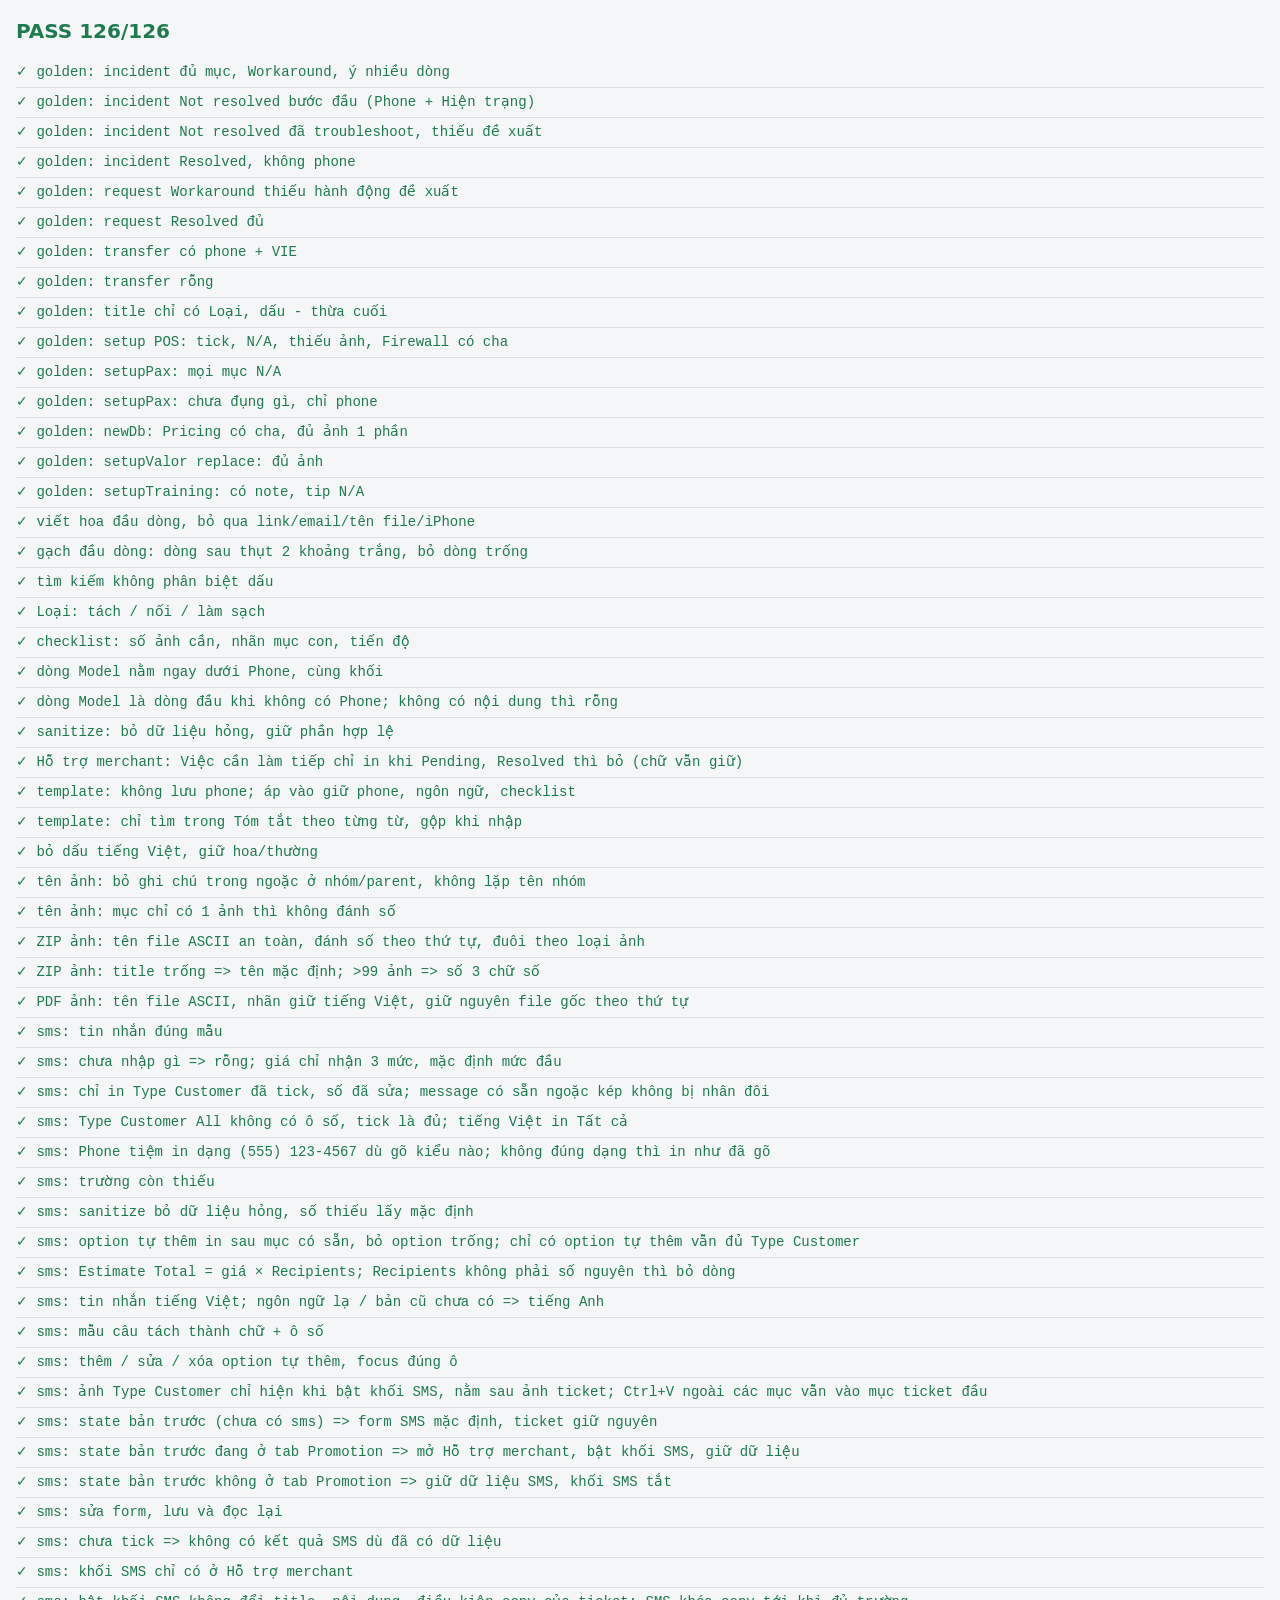
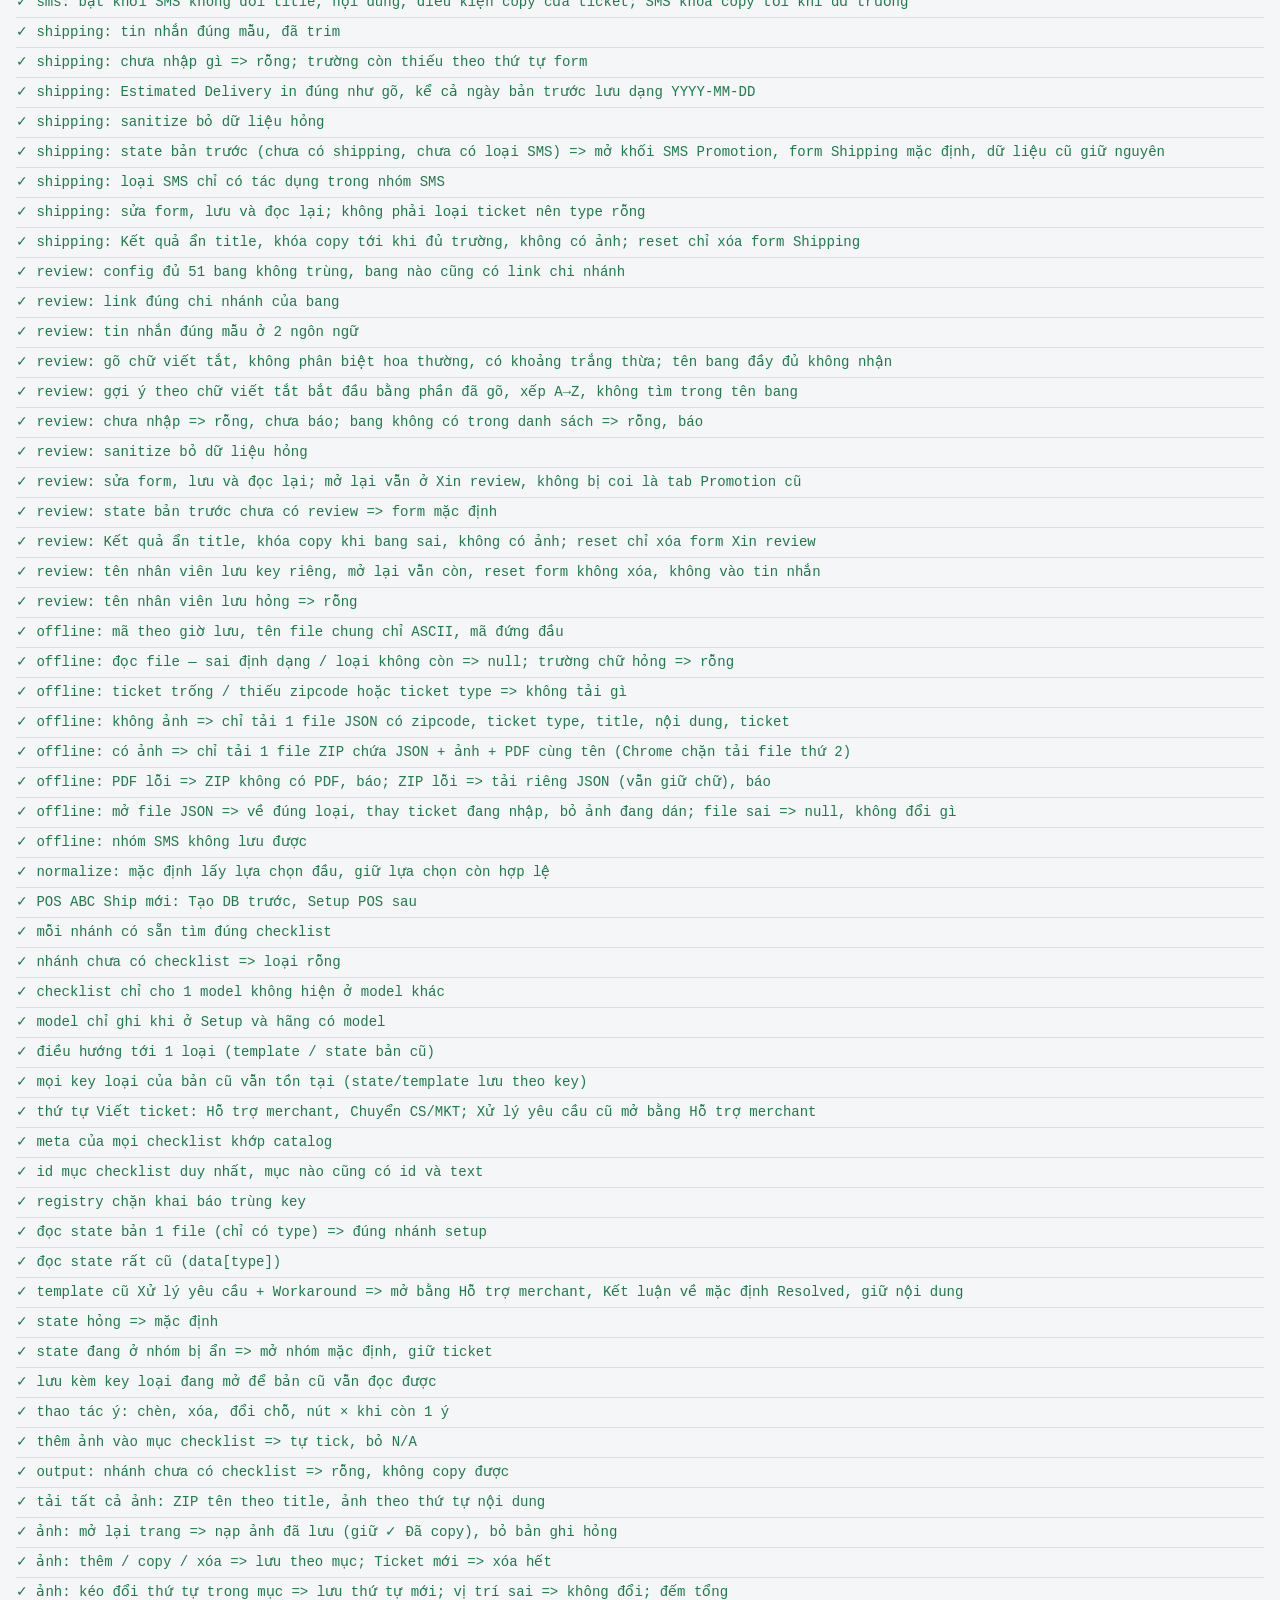
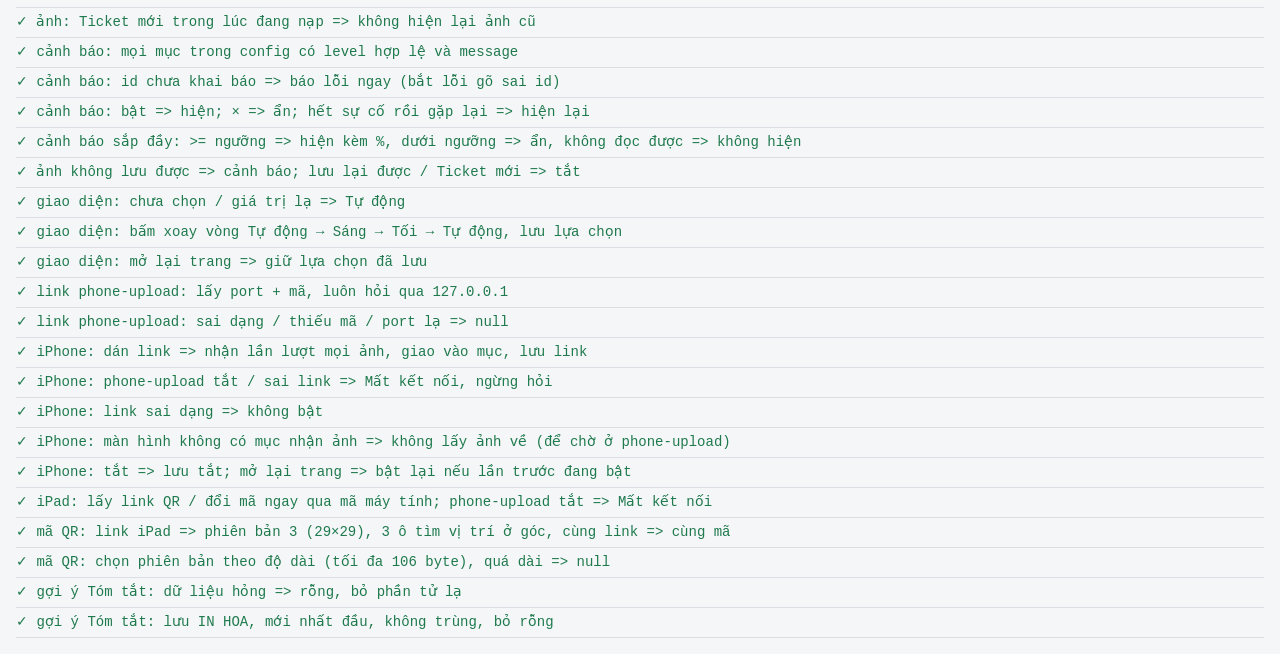
==== tests/index.html @ 1346c6bd "feat(cache): Updated cache for title, hide localsend function" ====
<!DOCTYPE html>
<html lang="vi">
<head>
<meta charset="utf-8">
<meta name="viewport" content="width=device-width, initial-scale=1">
<title>Ticket Writer — Test</title>
<style>
  body { margin: 0; padding: 16px; font: 14px/1.5 system-ui, "Segoe UI", sans-serif; background: #f4f6f8; color: #1b2430; }
  #summary { font-size: 20px; font-weight: 700; margin: 0 0 12px; }
  .pass { color: #1f7a4d; }
  .fail { color: #b3261e; }
  ul { list-style: none; padding: 0; margin: 0; }
  li { white-space: pre-wrap; padding: 4px 0; border-bottom: 1px solid #d9dee5; font-family: ui-monospace, Consolas, monospace; }
</style>
</head>
<body>
<h1 id="summary">Đang chạy…</h1>
<ul id="results"></ul>

<script src="catch-errors.js"></script>

<!-- Cùng thứ tự với ../index.html (bỏ infrastructure và ui) -->
<script src="../src/core/namespace.js"></script>
<script src="../src/core/registry.js"></script>

<script src="../config/app.js"></script>
<script src="../config/notifications.js"></script>
<script src="../config/tickets/incident.js"></script>
<script src="../config/tickets/transfer.js"></script>
<script src="../config/setup/catalog.js"></script>
<script src="../config/setup/pos/abc/new/create-db.js"></script>
<script src="../config/setup/pos/abc/new/setup.js"></script>
<script src="../config/setup/terminal/pax/new/setup.js"></script>
<script src="../config/setup/terminal/valor/new/training.js"></script>
<script src="../config/setup/terminal/valor/replace/setup.js"></script>
<script src="../config/sms/promotion.js"></script>
<script src="../config/sms/shipping.js"></script>
<script src="../config/sms/review.js"></script>

<script src="../src/domain/text.js"></script>
<script src="../src/domain/title.js"></script>
<script src="../src/domain/ticket.js"></script>
<script src="../src/domain/checklist.js"></script>
<script src="../src/domain/body.js"></script>
<script src="../src/domain/validation.js"></script>
<script src="../src/domain/navigation.js"></script>
<script src="../src/domain/image-slots.js"></script>
<script src="../src/domain/image-archive.js"></script>
<script src="../src/domain/template.js"></script>
<script src="../src/domain/offline-ticket.js"></script>
<script src="../src/domain/sms.js"></script>
<script src="../src/domain/sms-message.js"></script>
<script src="../src/domain/shipping.js"></script>
<script src="../src/domain/shipping-message.js"></script>
<script src="../src/domain/review.js"></script>
<script src="../src/domain/review-message.js"></script>
<script src="../src/domain/phone-link.js"></script>
<script src="../src/domain/qr-code.js"></script>

<script src="../src/application/context.js"></script>
<script src="../src/application/store.js"></script>
<script src="../src/application/session-repository.js"></script>
<script src="../src/application/session.js"></script>
<script src="../src/application/ticket-service.js"></script>
<script src="../src/application/navigation-service.js"></script>
<script src="../src/application/view-service.js"></script>
<script src="../src/application/image-service.js"></script>
<script src="../src/application/output-service.js"></script>
<script src="../src/application/category-service.js"></script>
<script src="../src/application/template-service.js"></script>
<script src="../src/application/sms-service.js"></script>
<script src="../src/application/shipping-service.js"></script>
<script src="../src/application/review-service.js"></script>
<script src="../src/application/staff-service.js"></script>
<script src="../src/application/offline-service.js"></script>
<script src="../src/application/notice-service.js"></script>
<script src="../src/application/theme-service.js"></script>
<script src="../src/application/phone-service.js"></script>
<script src="../src/application/summary-history-service.js"></script>

<script src="runner.js"></script>
<script src="golden-cases.js"></script>
<script src="golden-expected.js"></script>
<script src="golden.test.js"></script>
<script src="domain.test.js"></script>
<script src="sms.test.js"></script>
<script src="shipping.test.js"></script>
<script src="review.test.js"></script>
<script src="offline.test.js"></script>
<script src="navigation.test.js"></script>
<script src="config.test.js"></script>
<script src="application.test.js"></script>
<script src="notice.test.js"></script>
<script src="theme.test.js"></script>
<script src="phone.test.js"></script>
<script src="summary-history.test.js"></script>
<script src="run.js"></script>
</body>
</html>
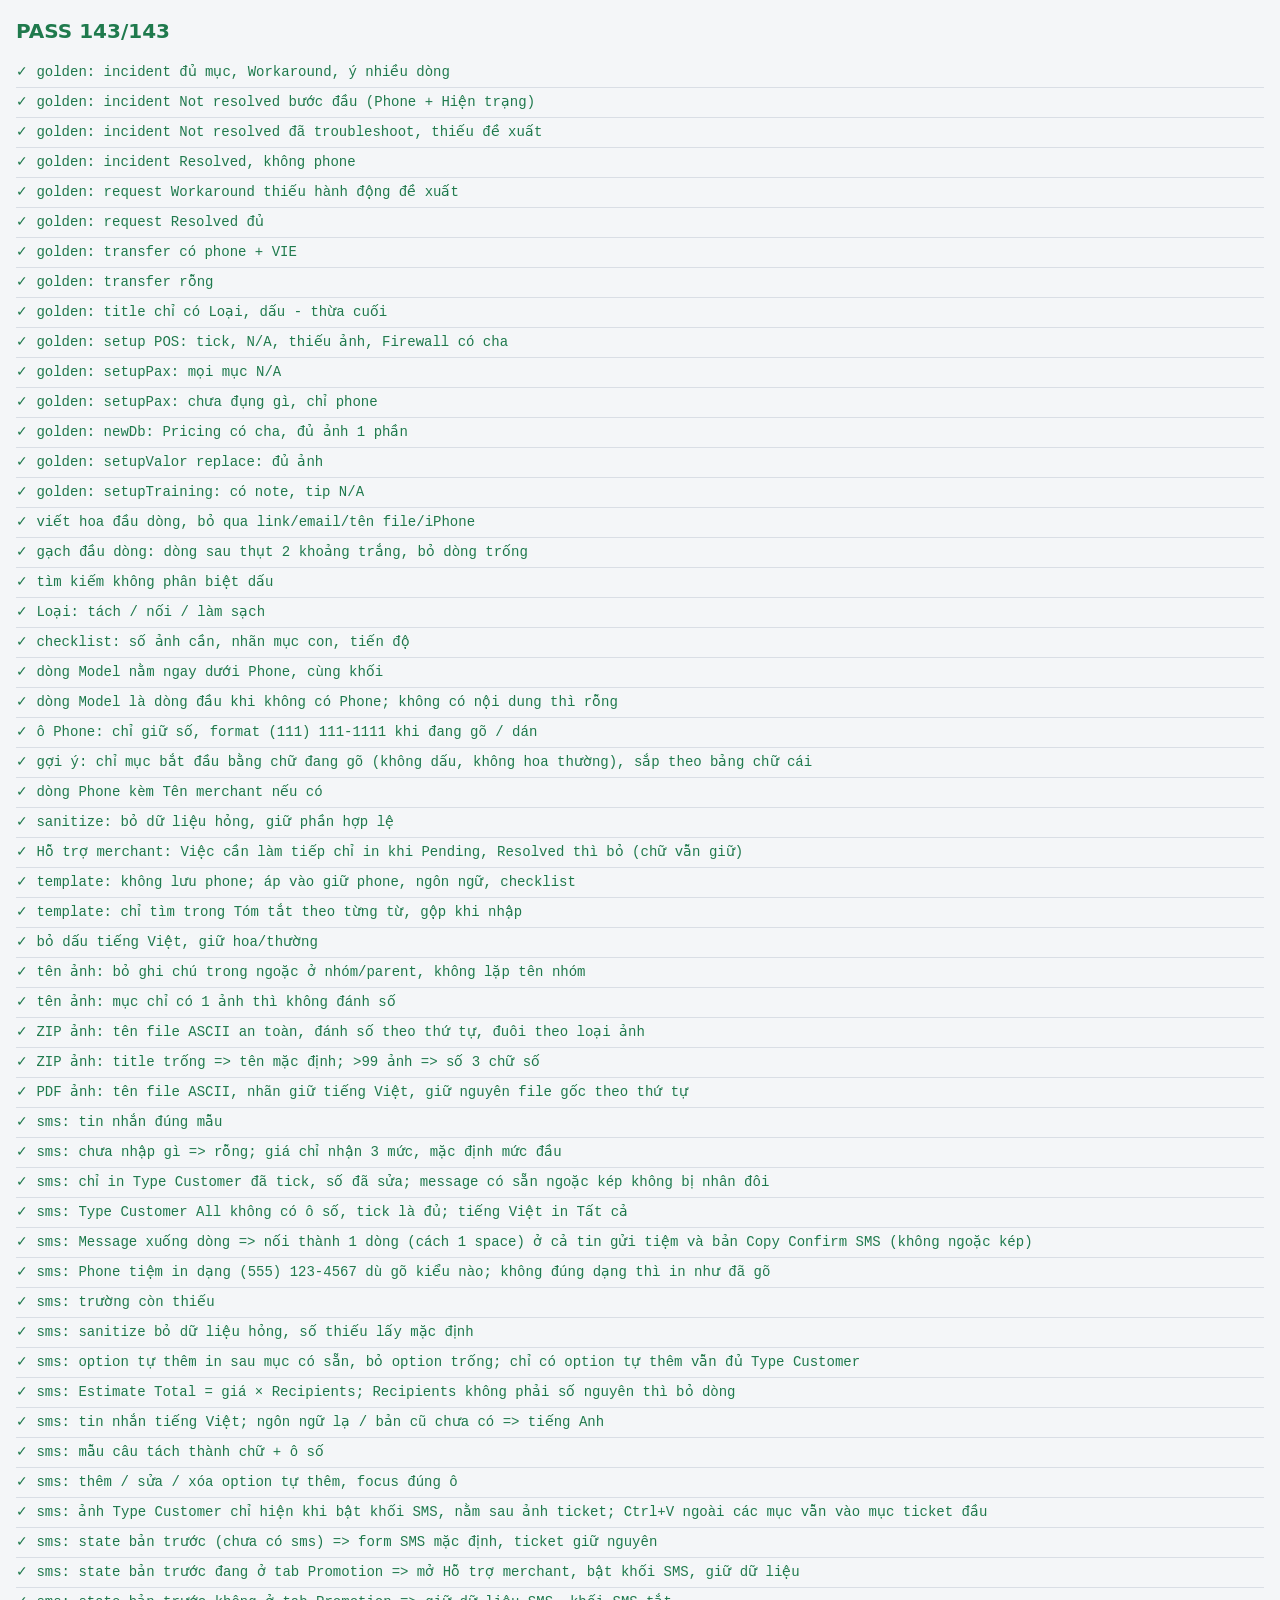
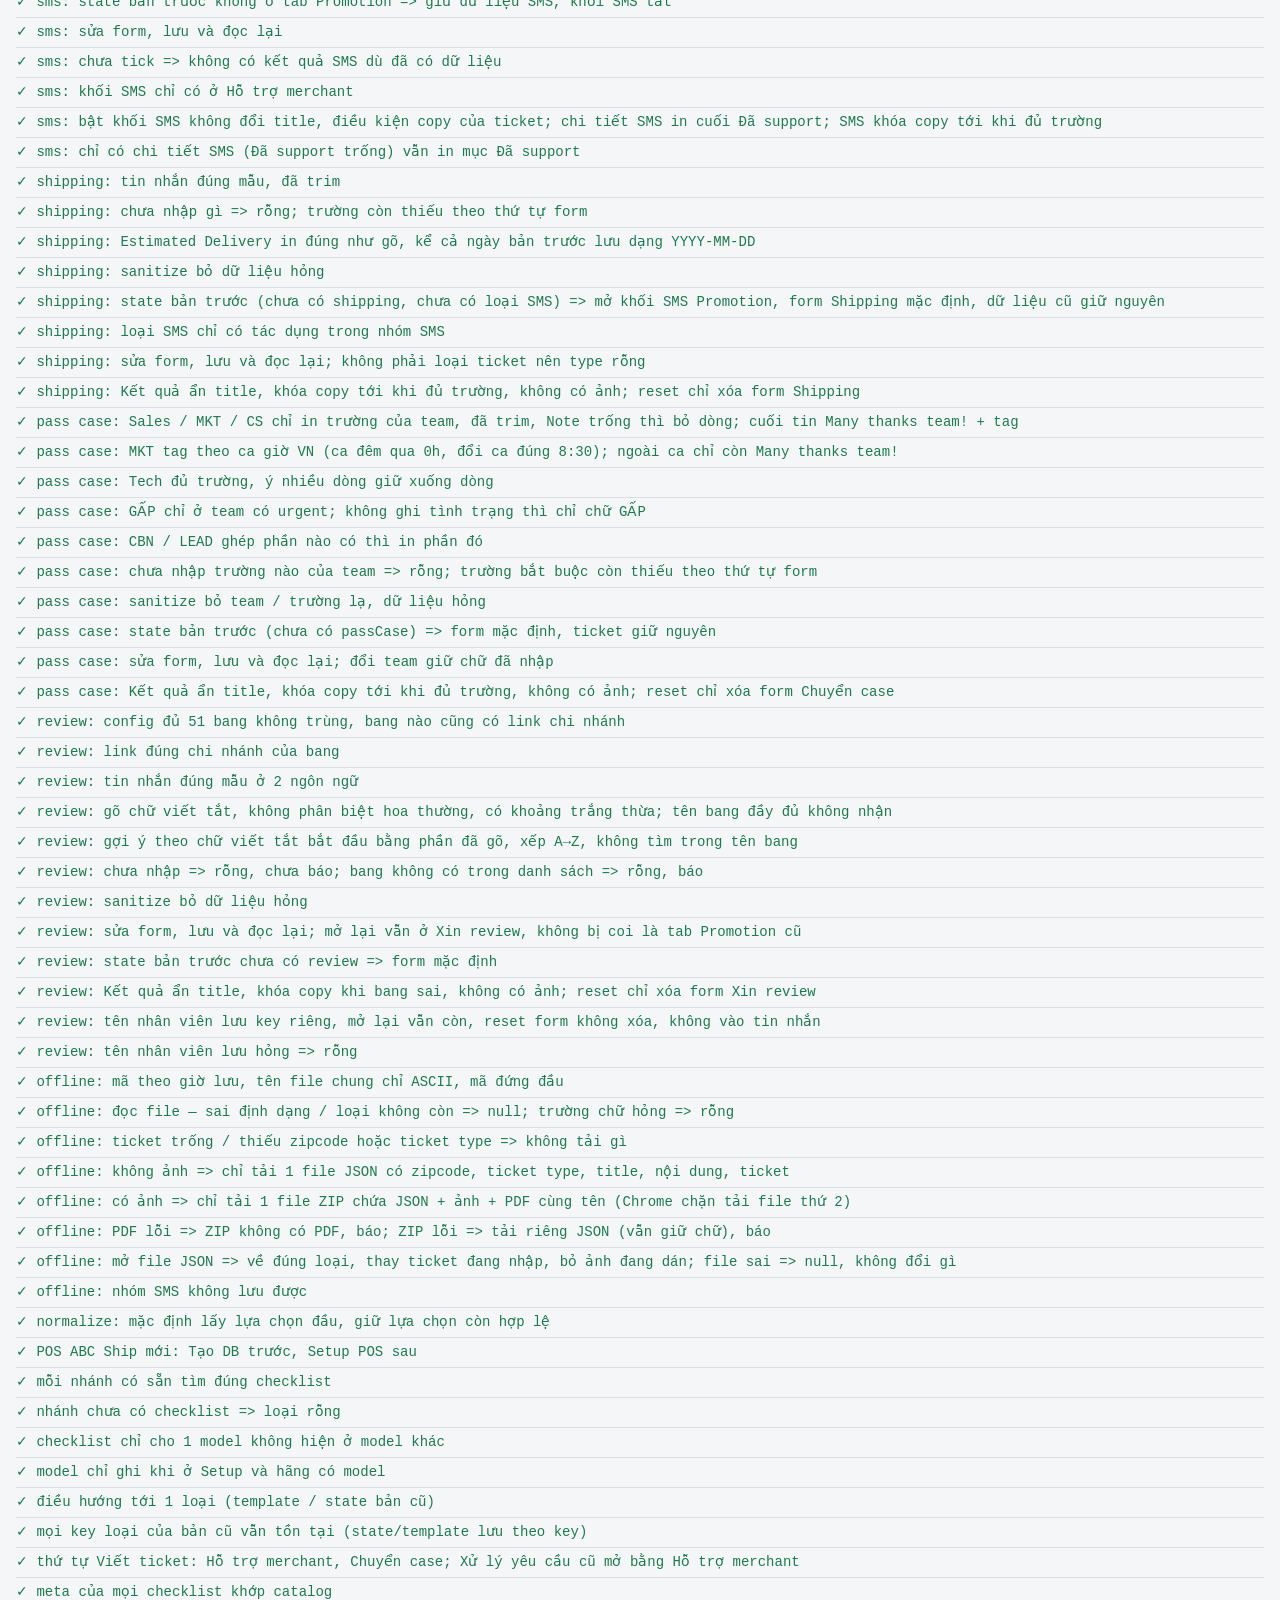
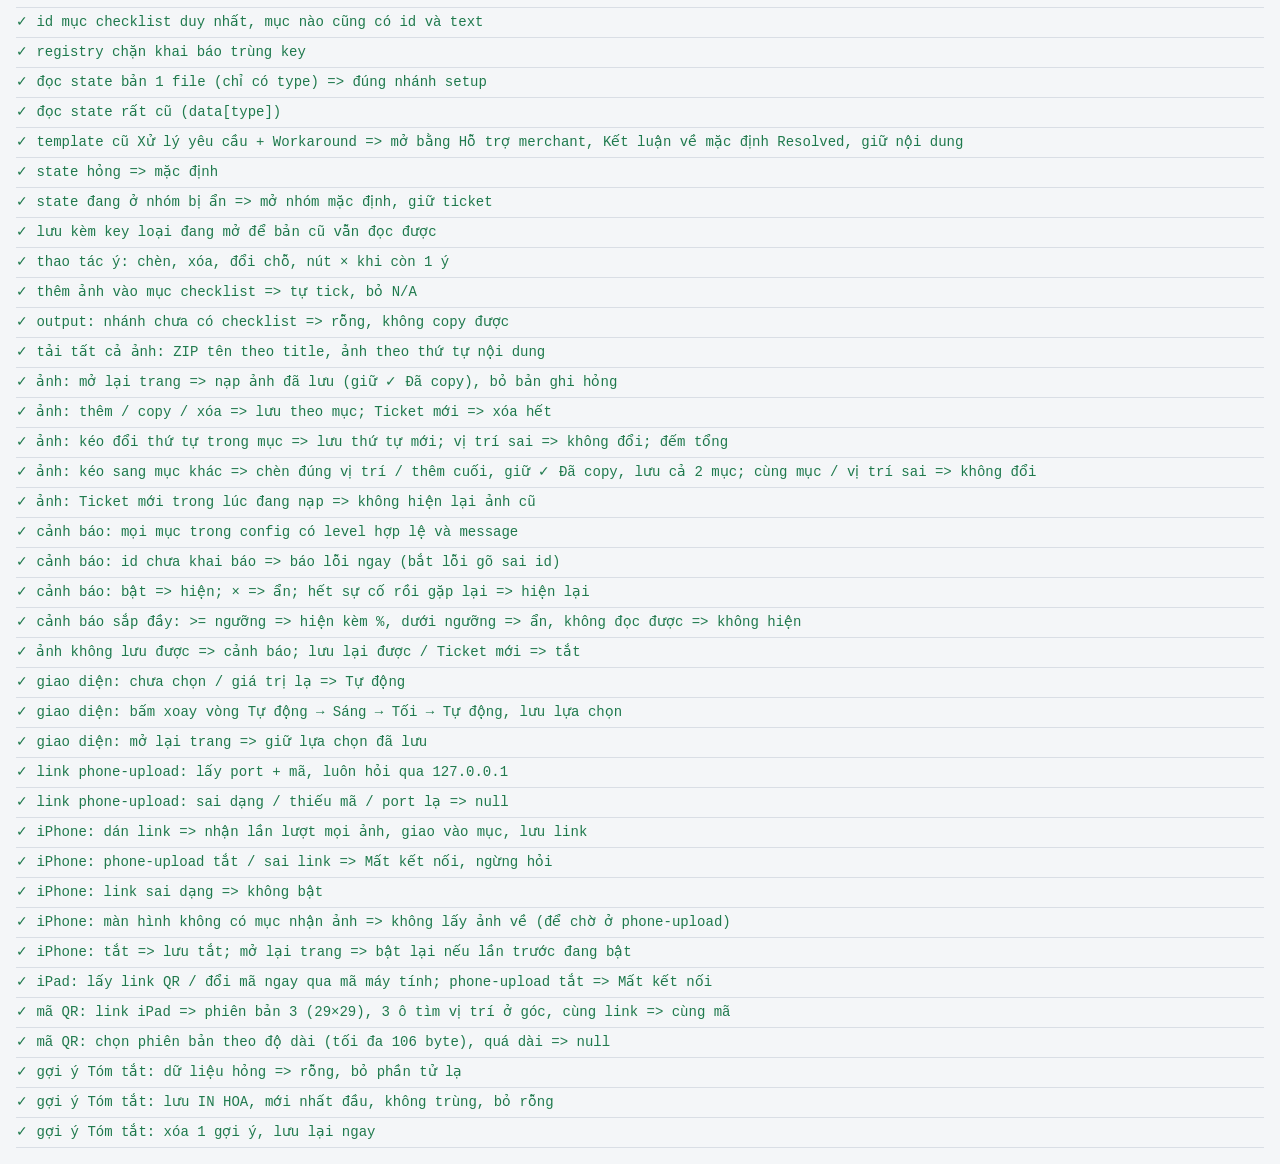
==== commit 11e94499: "feat(passcase): Added FRT" ====
--- a/tests/index.html
+++ b/tests/index.html
@@ -27,6 +27,7 @@
 <script src="../config/notifications.js"></script>
 <script src="../config/tickets/incident.js"></script>
 <script src="../config/tickets/transfer.js"></script>
+<script src="../config/tickets/pass-case.js"></script>
 <script src="../config/setup/catalog.js"></script>
 <script src="../config/setup/pos/abc/new/create-db.js"></script>
 <script src="../config/setup/pos/abc/new/setup.js"></script>
@@ -52,6 +53,8 @@
 <script src="../src/domain/sms-message.js"></script>
 <script src="../src/domain/shipping.js"></script>
 <script src="../src/domain/shipping-message.js"></script>
+<script src="../src/domain/pass-case.js"></script>
+<script src="../src/domain/pass-case-message.js"></script>
 <script src="../src/domain/review.js"></script>
 <script src="../src/domain/review-message.js"></script>
 <script src="../src/domain/phone-link.js"></script>
@@ -70,6 +73,7 @@
 <script src="../src/application/template-service.js"></script>
 <script src="../src/application/sms-service.js"></script>
 <script src="../src/application/shipping-service.js"></script>
+<script src="../src/application/pass-case-service.js"></script>
 <script src="../src/application/review-service.js"></script>
 <script src="../src/application/staff-service.js"></script>
 <script src="../src/application/offline-service.js"></script>
@@ -85,6 +89,7 @@
 <script src="domain.test.js"></script>
 <script src="sms.test.js"></script>
 <script src="shipping.test.js"></script>
+<script src="pass-case.test.js"></script>
 <script src="review.test.js"></script>
 <script src="offline.test.js"></script>
 <script src="navigation.test.js"></script>
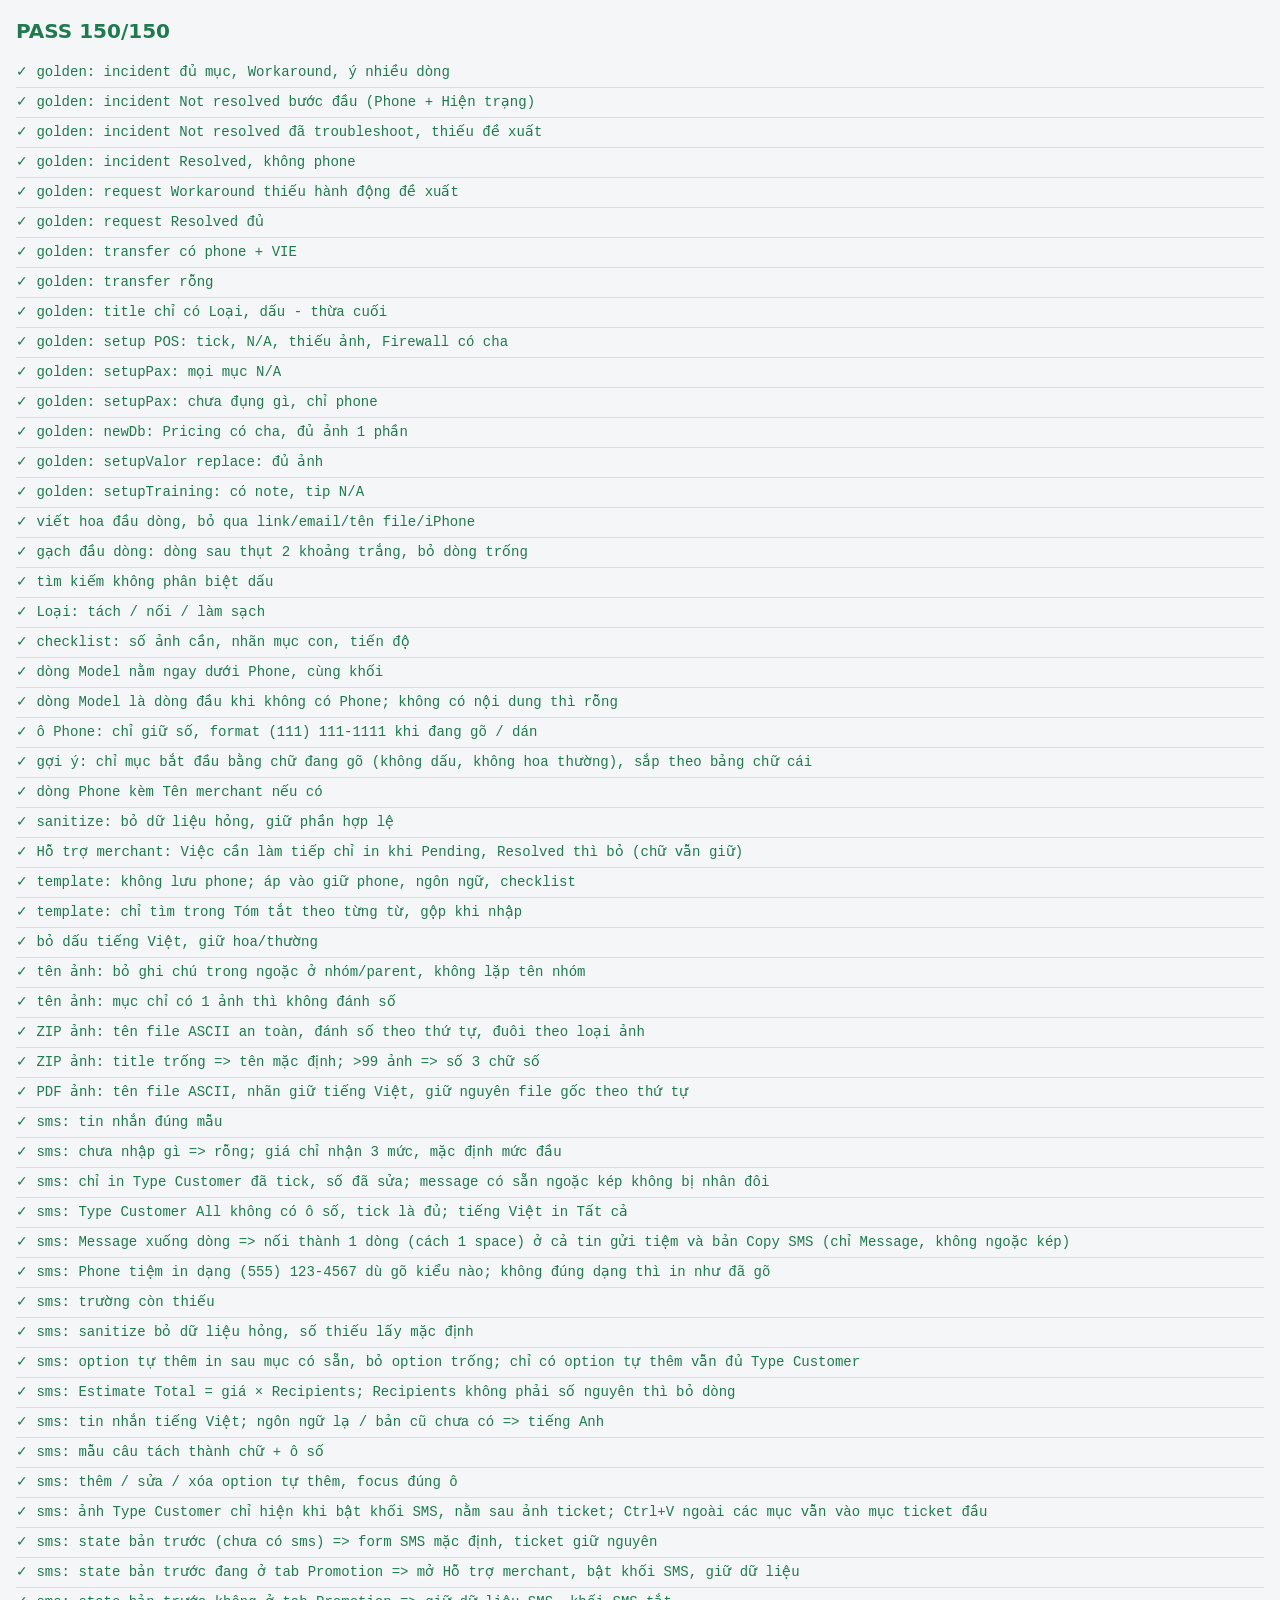
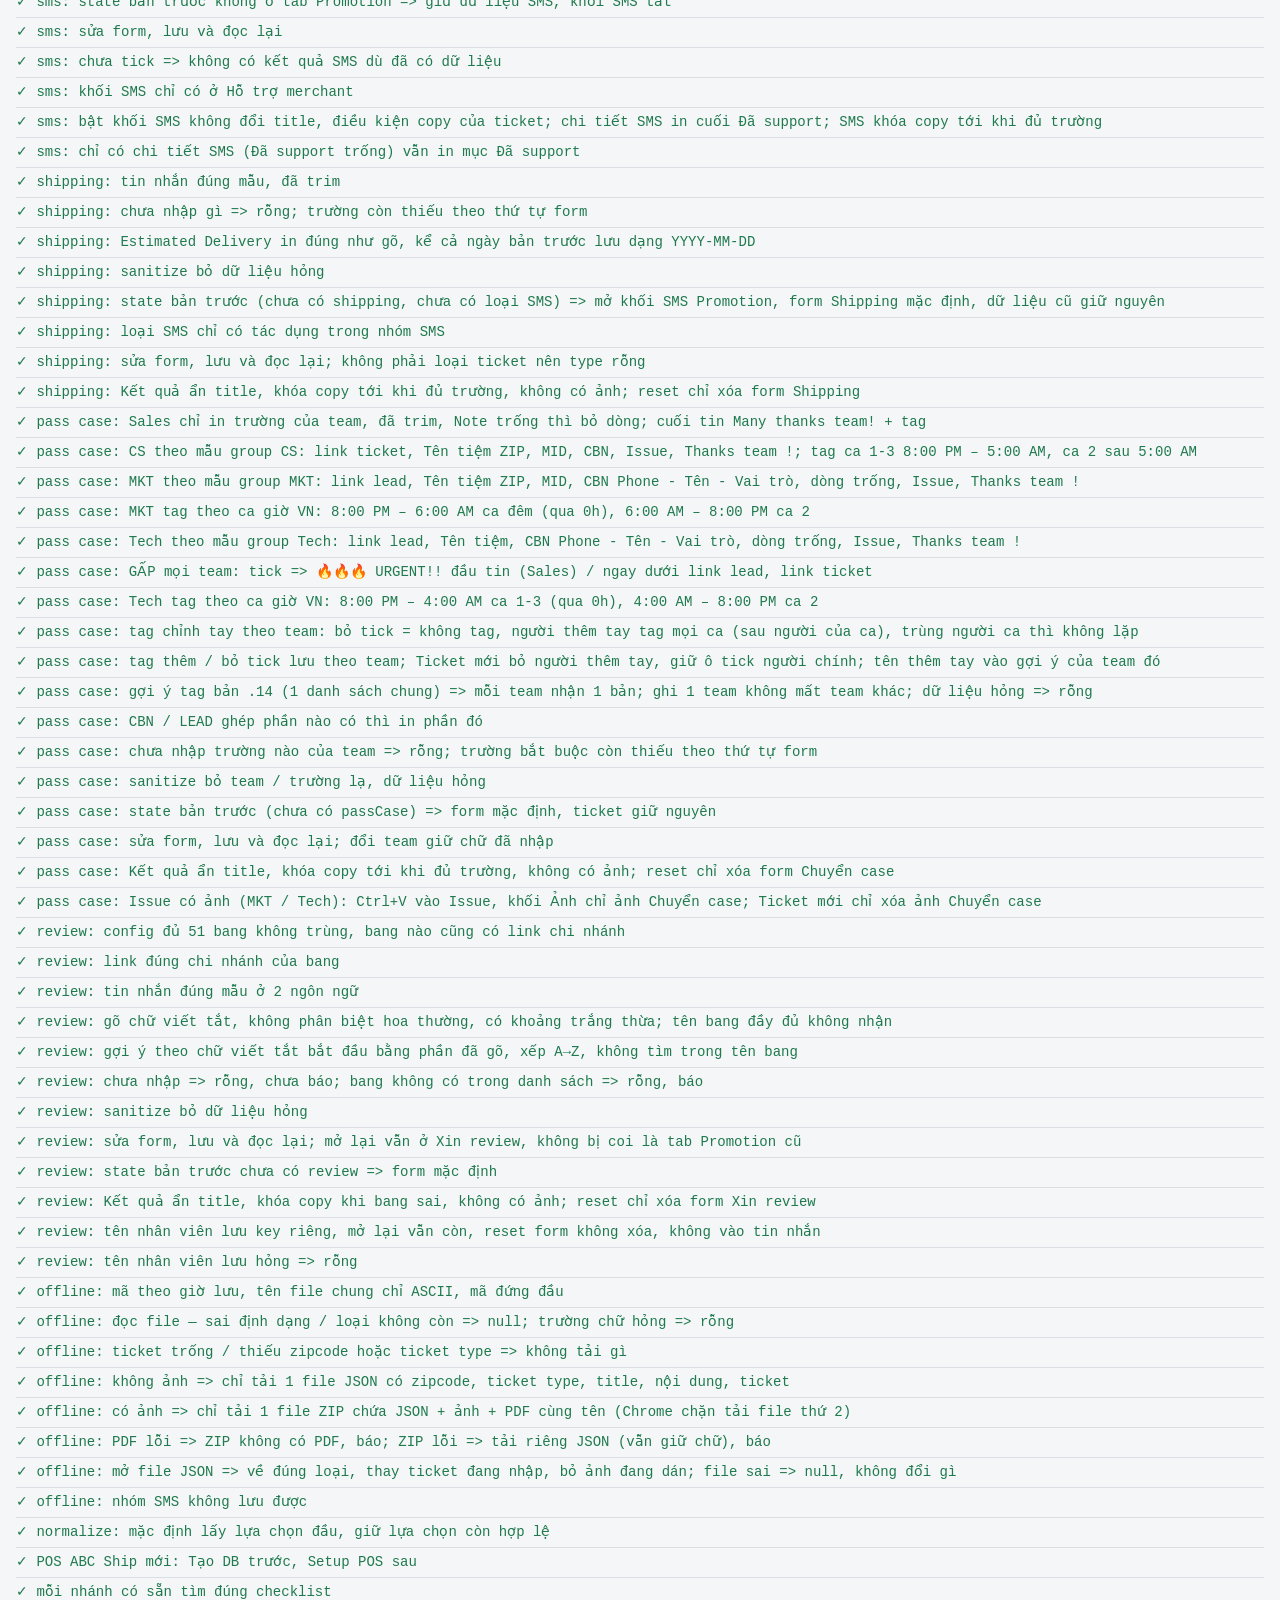
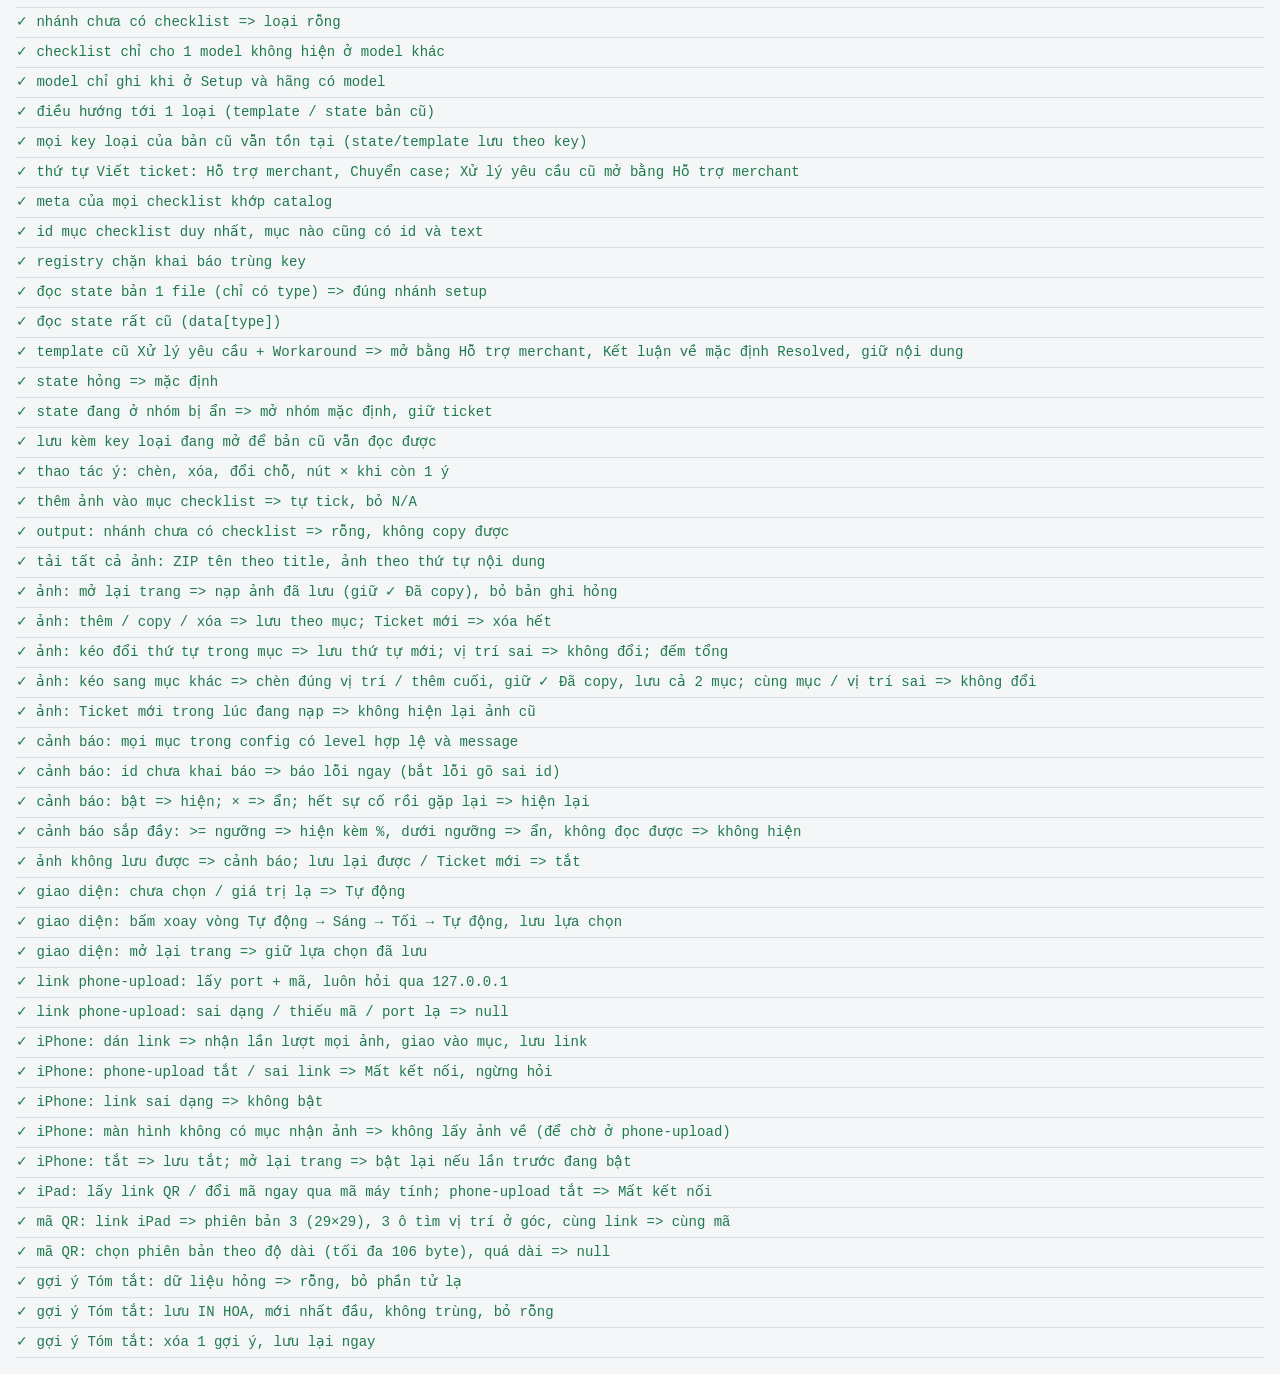
==== commit 899742c5: "feat(passcase): Saved tag name suggestions separately per team" ====
--- a/tests/index.html
+++ b/tests/index.html
@@ -81,6 +81,7 @@
 <script src="../src/application/theme-service.js"></script>
 <script src="../src/application/phone-service.js"></script>
 <script src="../src/application/summary-history-service.js"></script>
+<script src="../src/application/tag-history-service.js"></script>
 
 <script src="runner.js"></script>
 <script src="golden-cases.js"></script>
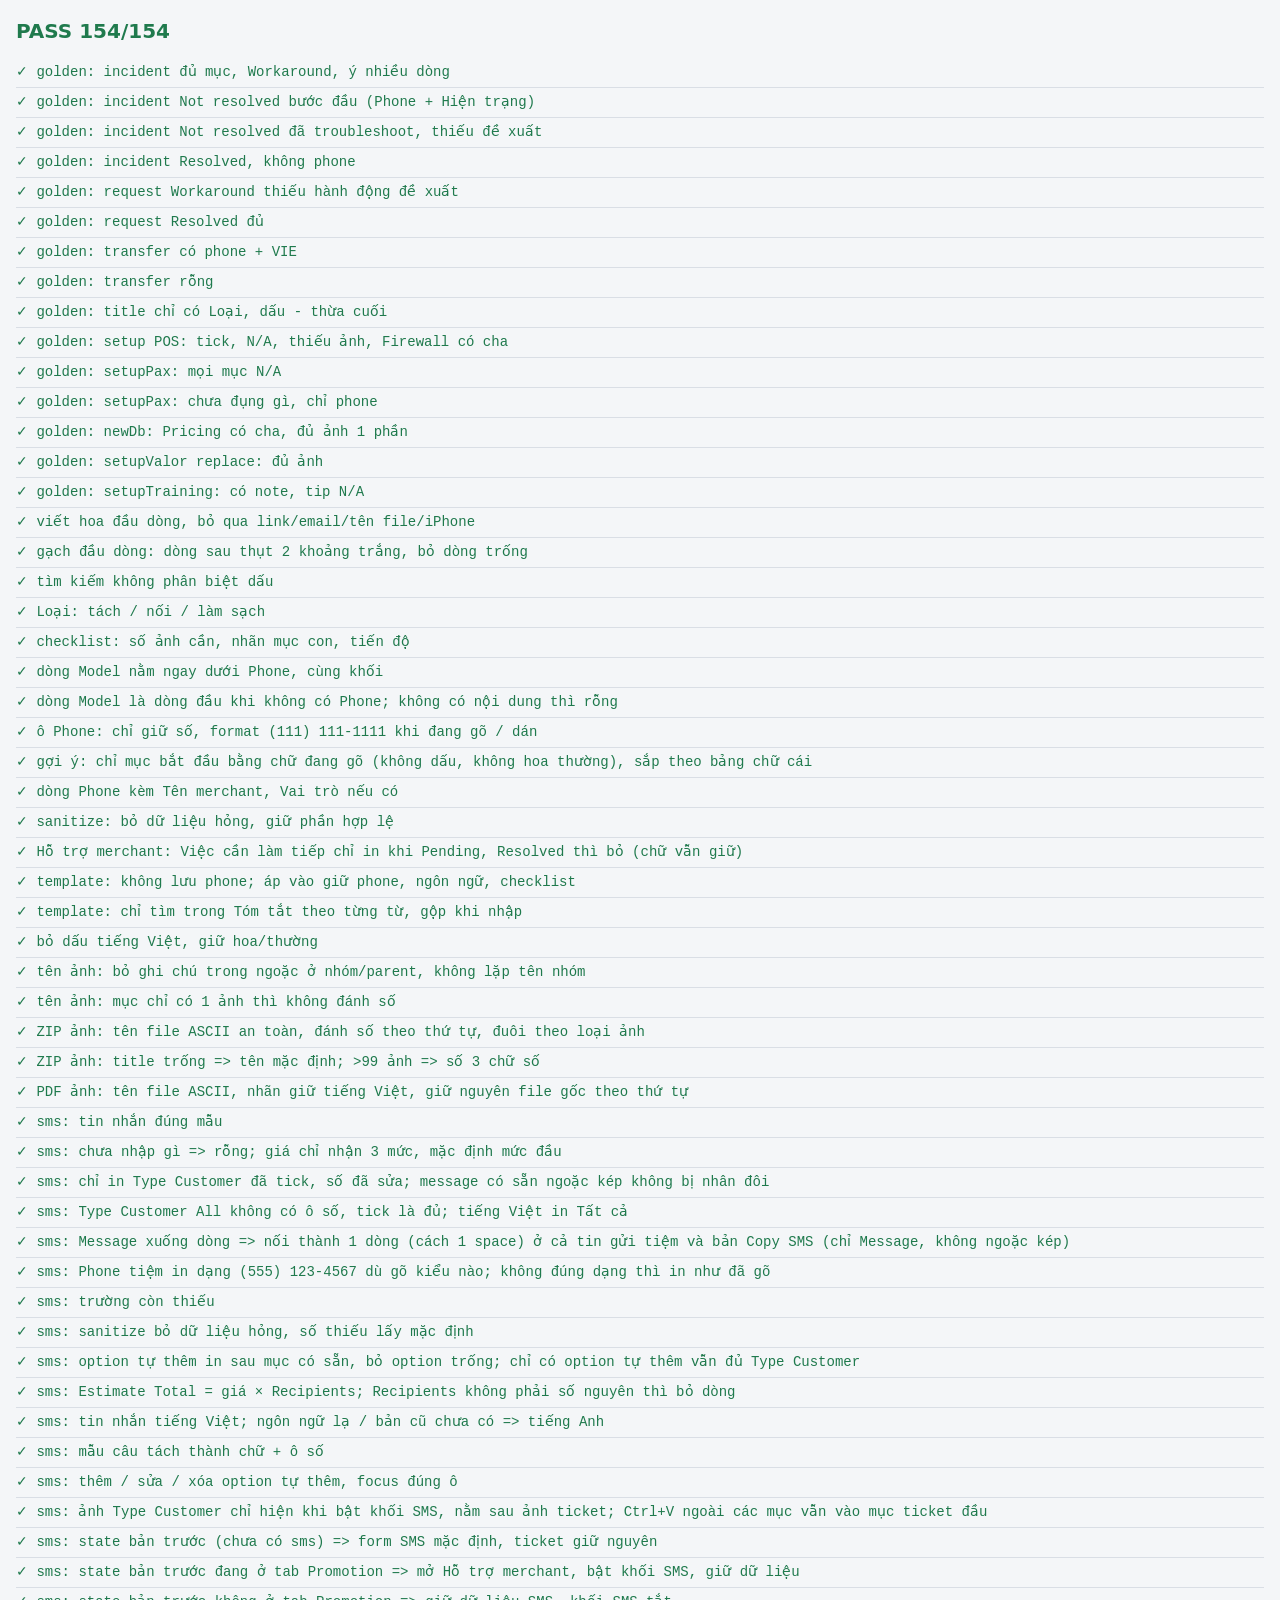
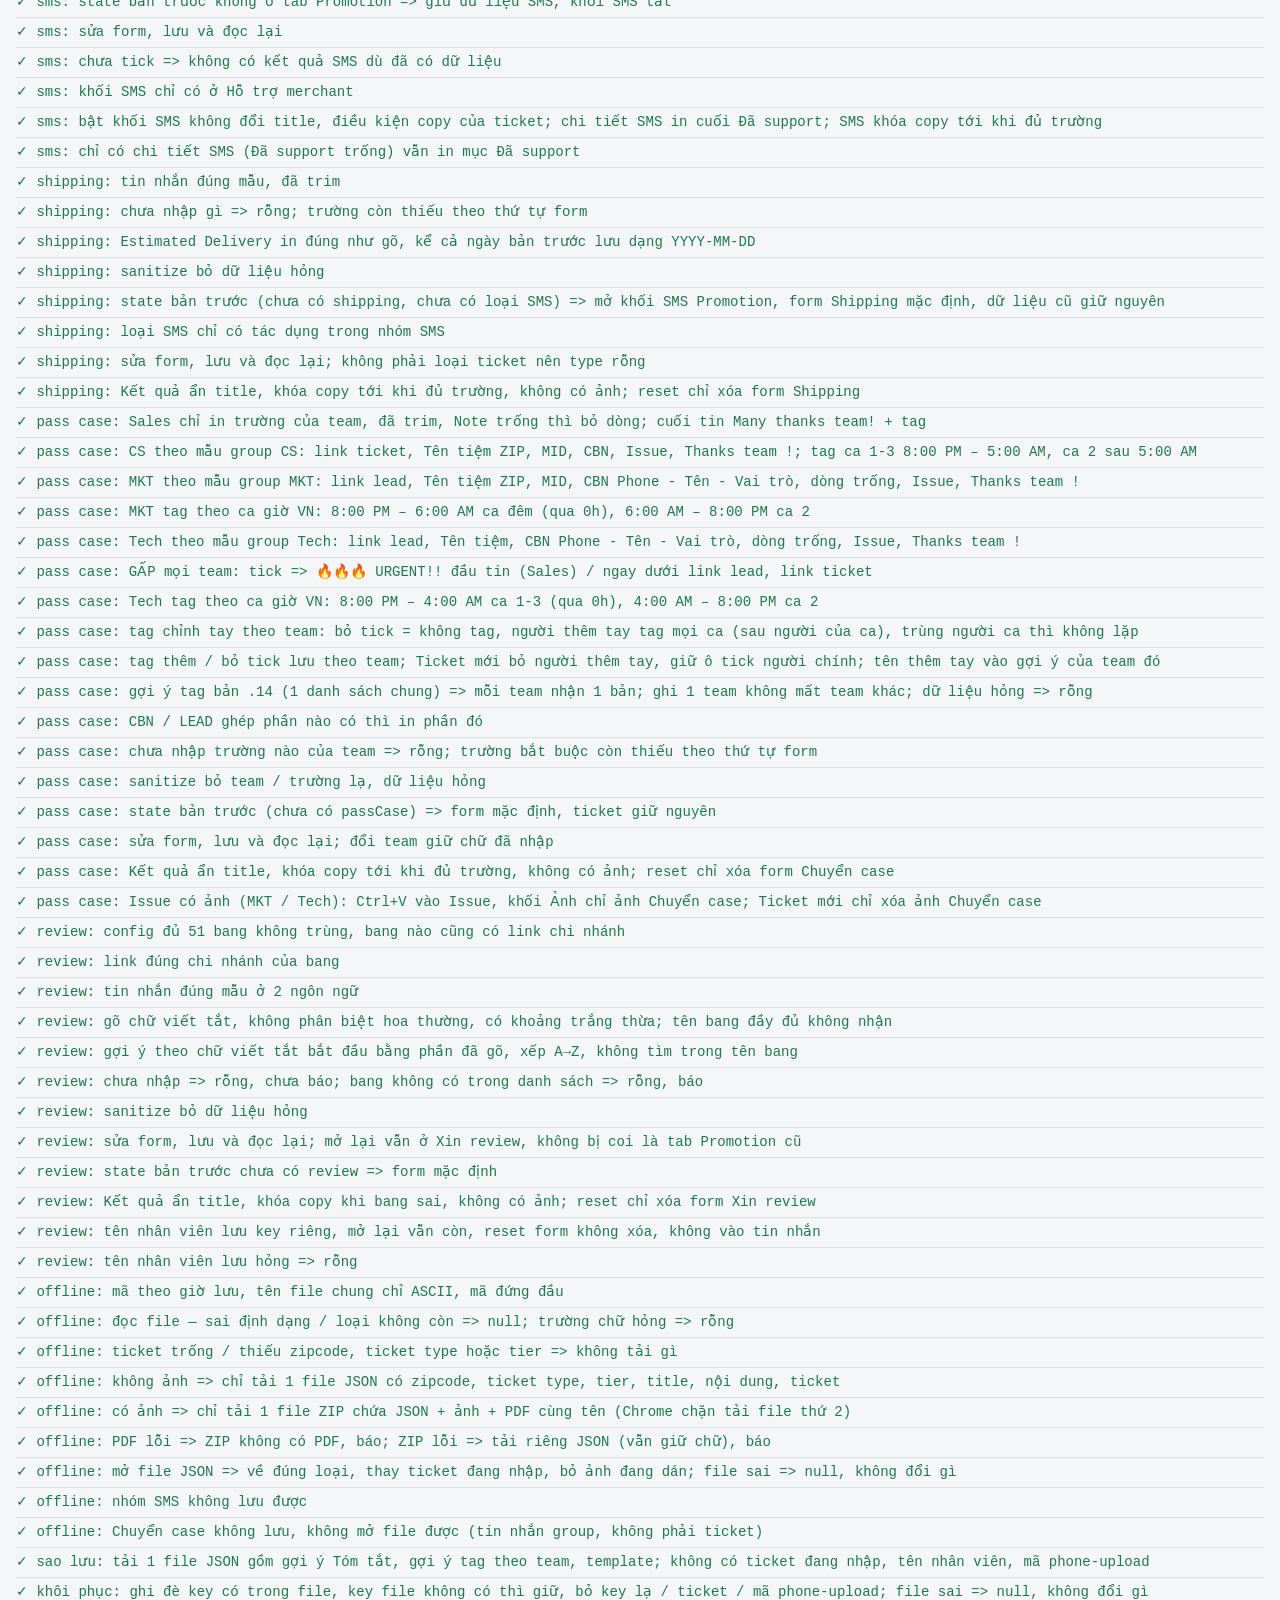
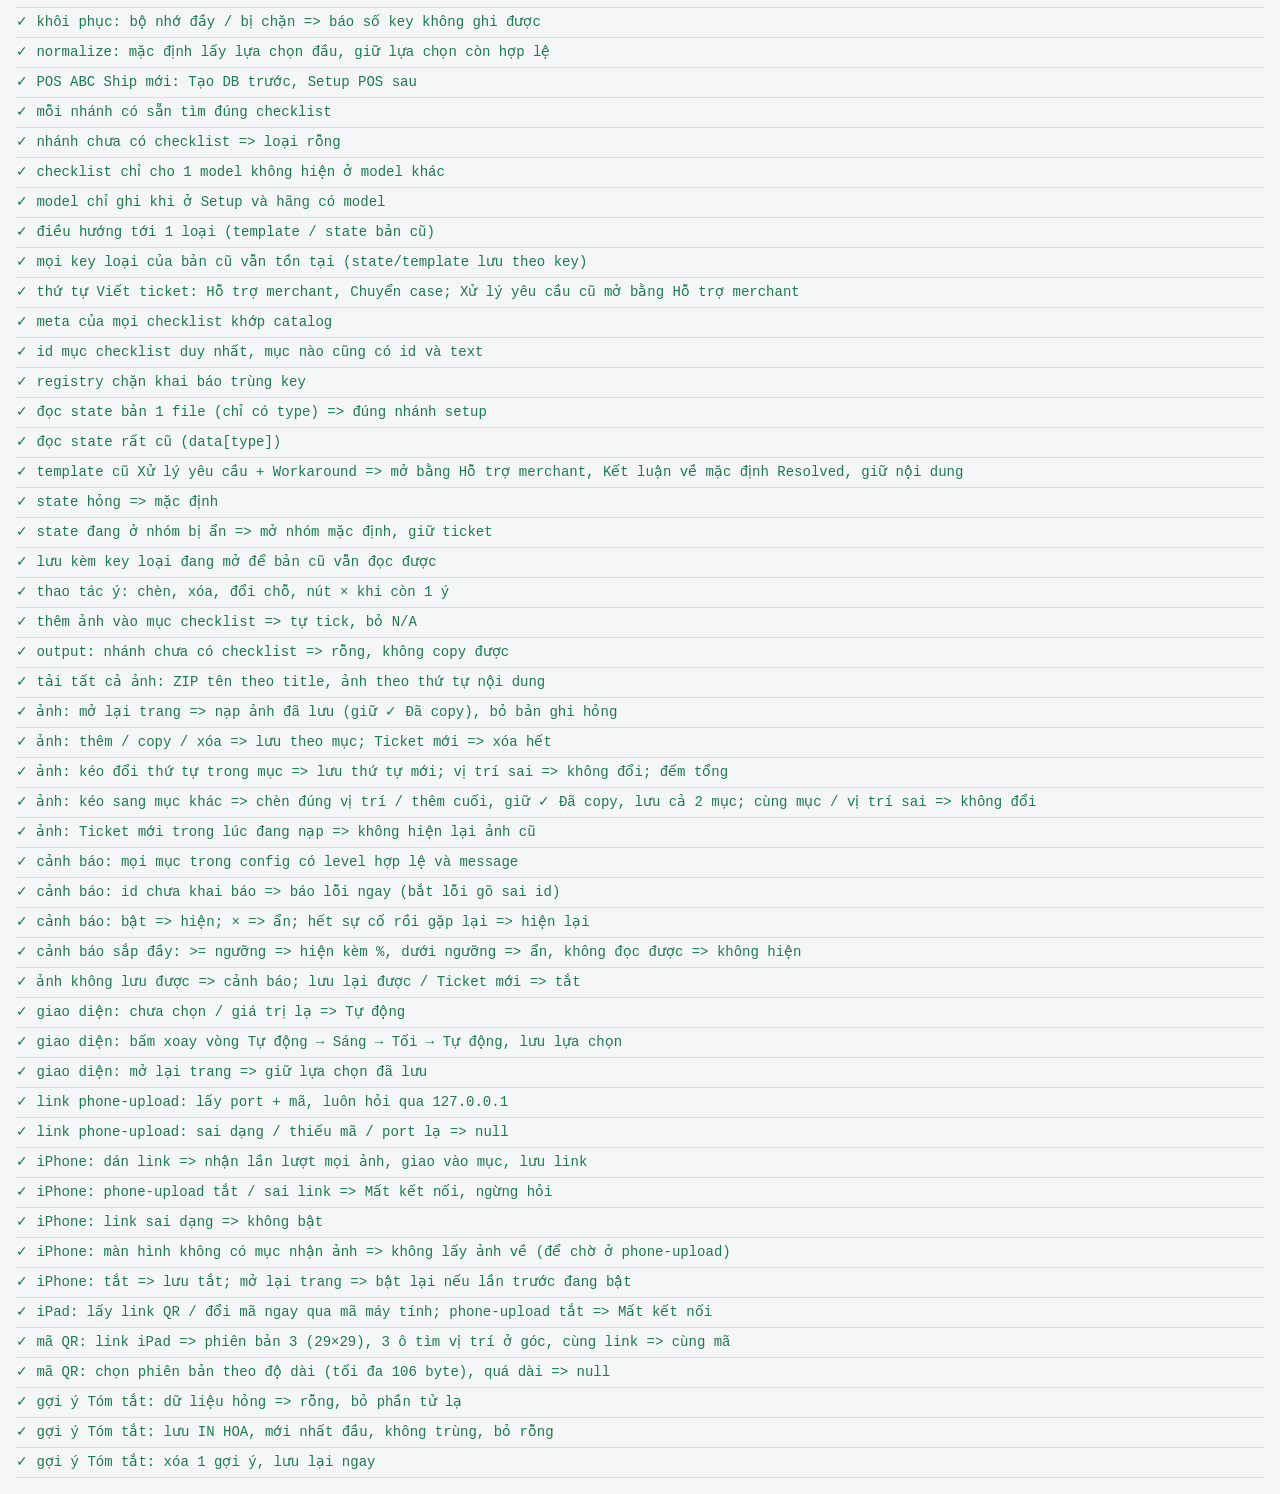
==== commit 3a70b74e: "feat(backup): Added backup/restore for summary and tag suggestions and templates" ====
--- a/tests/index.html
+++ b/tests/index.html
@@ -49,6 +49,7 @@
 <script src="../src/domain/image-archive.js"></script>
 <script src="../src/domain/template.js"></script>
 <script src="../src/domain/offline-ticket.js"></script>
+<script src="../src/domain/backup.js"></script>
 <script src="../src/domain/sms.js"></script>
 <script src="../src/domain/sms-message.js"></script>
 <script src="../src/domain/shipping.js"></script>
@@ -77,6 +78,7 @@
 <script src="../src/application/review-service.js"></script>
 <script src="../src/application/staff-service.js"></script>
 <script src="../src/application/offline-service.js"></script>
+<script src="../src/application/backup-service.js"></script>
 <script src="../src/application/notice-service.js"></script>
 <script src="../src/application/theme-service.js"></script>
 <script src="../src/application/phone-service.js"></script>
@@ -93,6 +95,7 @@
 <script src="pass-case.test.js"></script>
 <script src="review.test.js"></script>
 <script src="offline.test.js"></script>
+<script src="backup.test.js"></script>
 <script src="navigation.test.js"></script>
 <script src="config.test.js"></script>
 <script src="application.test.js"></script>
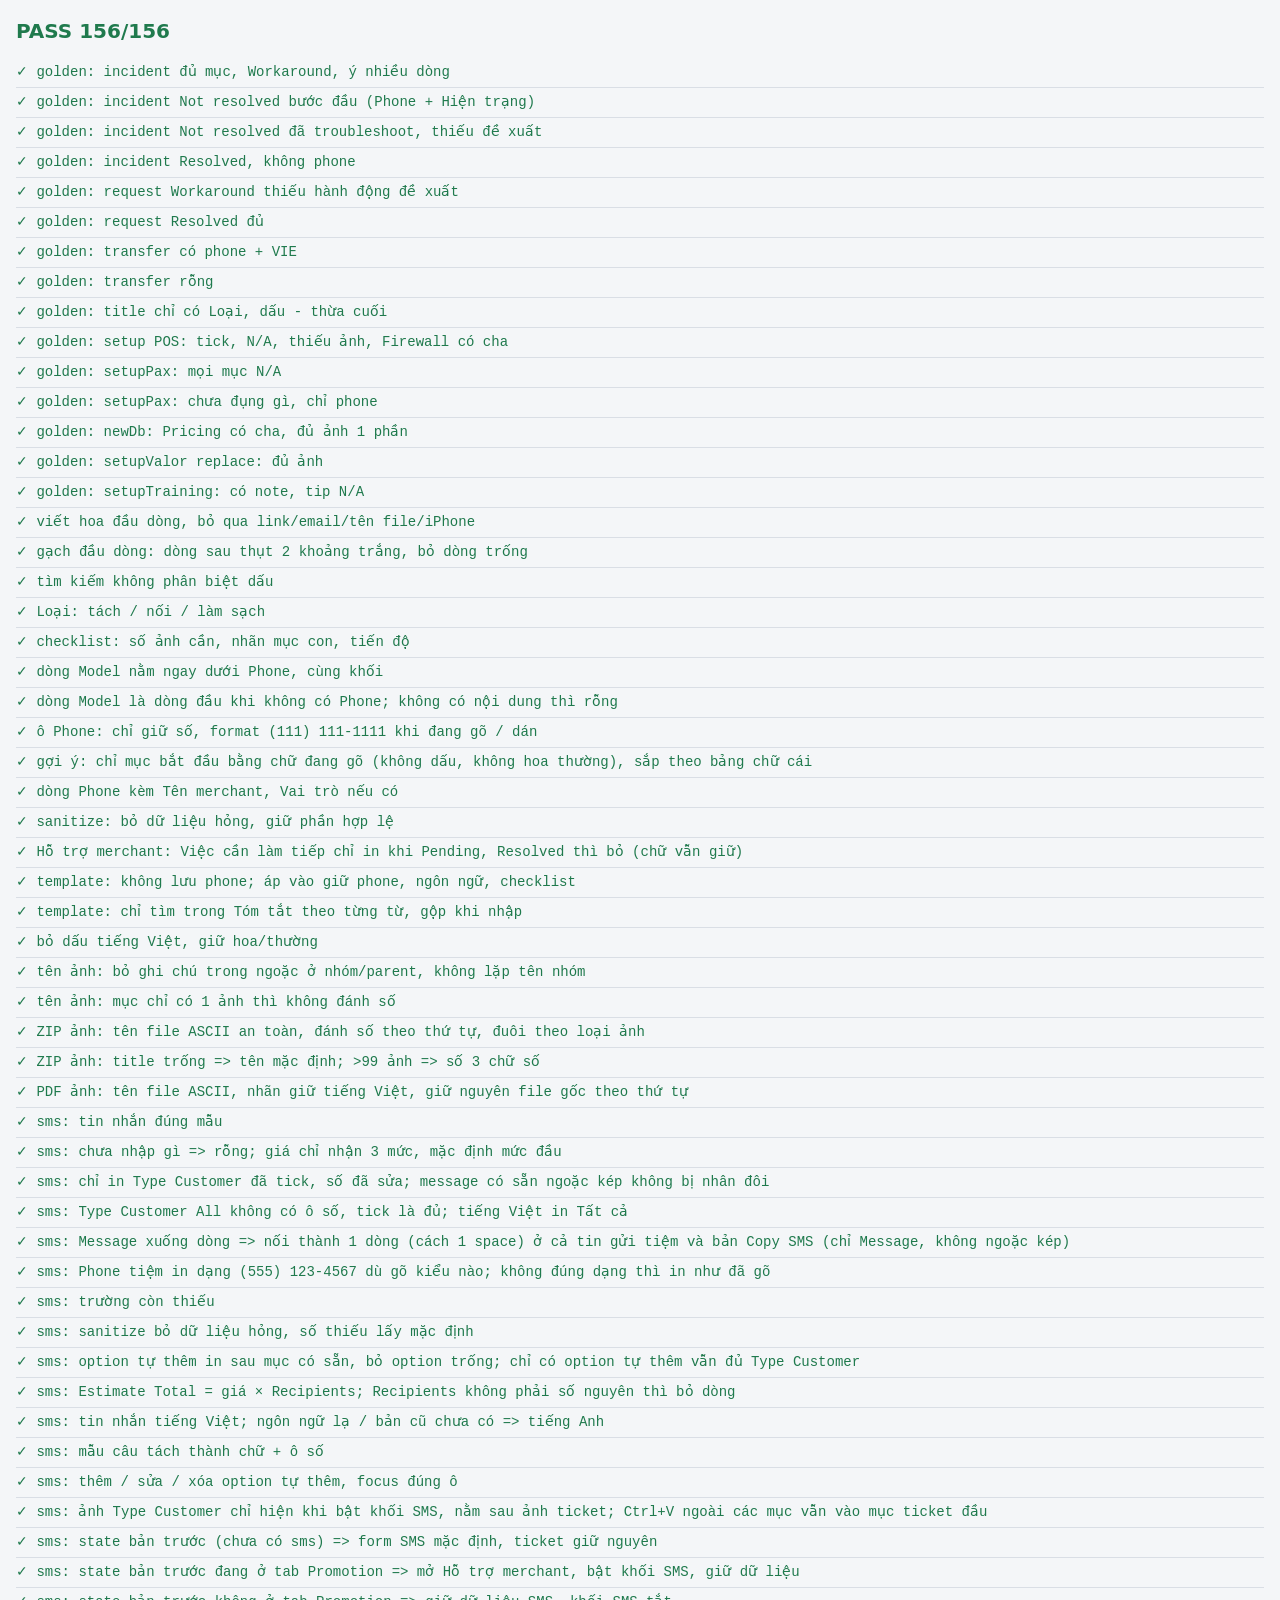
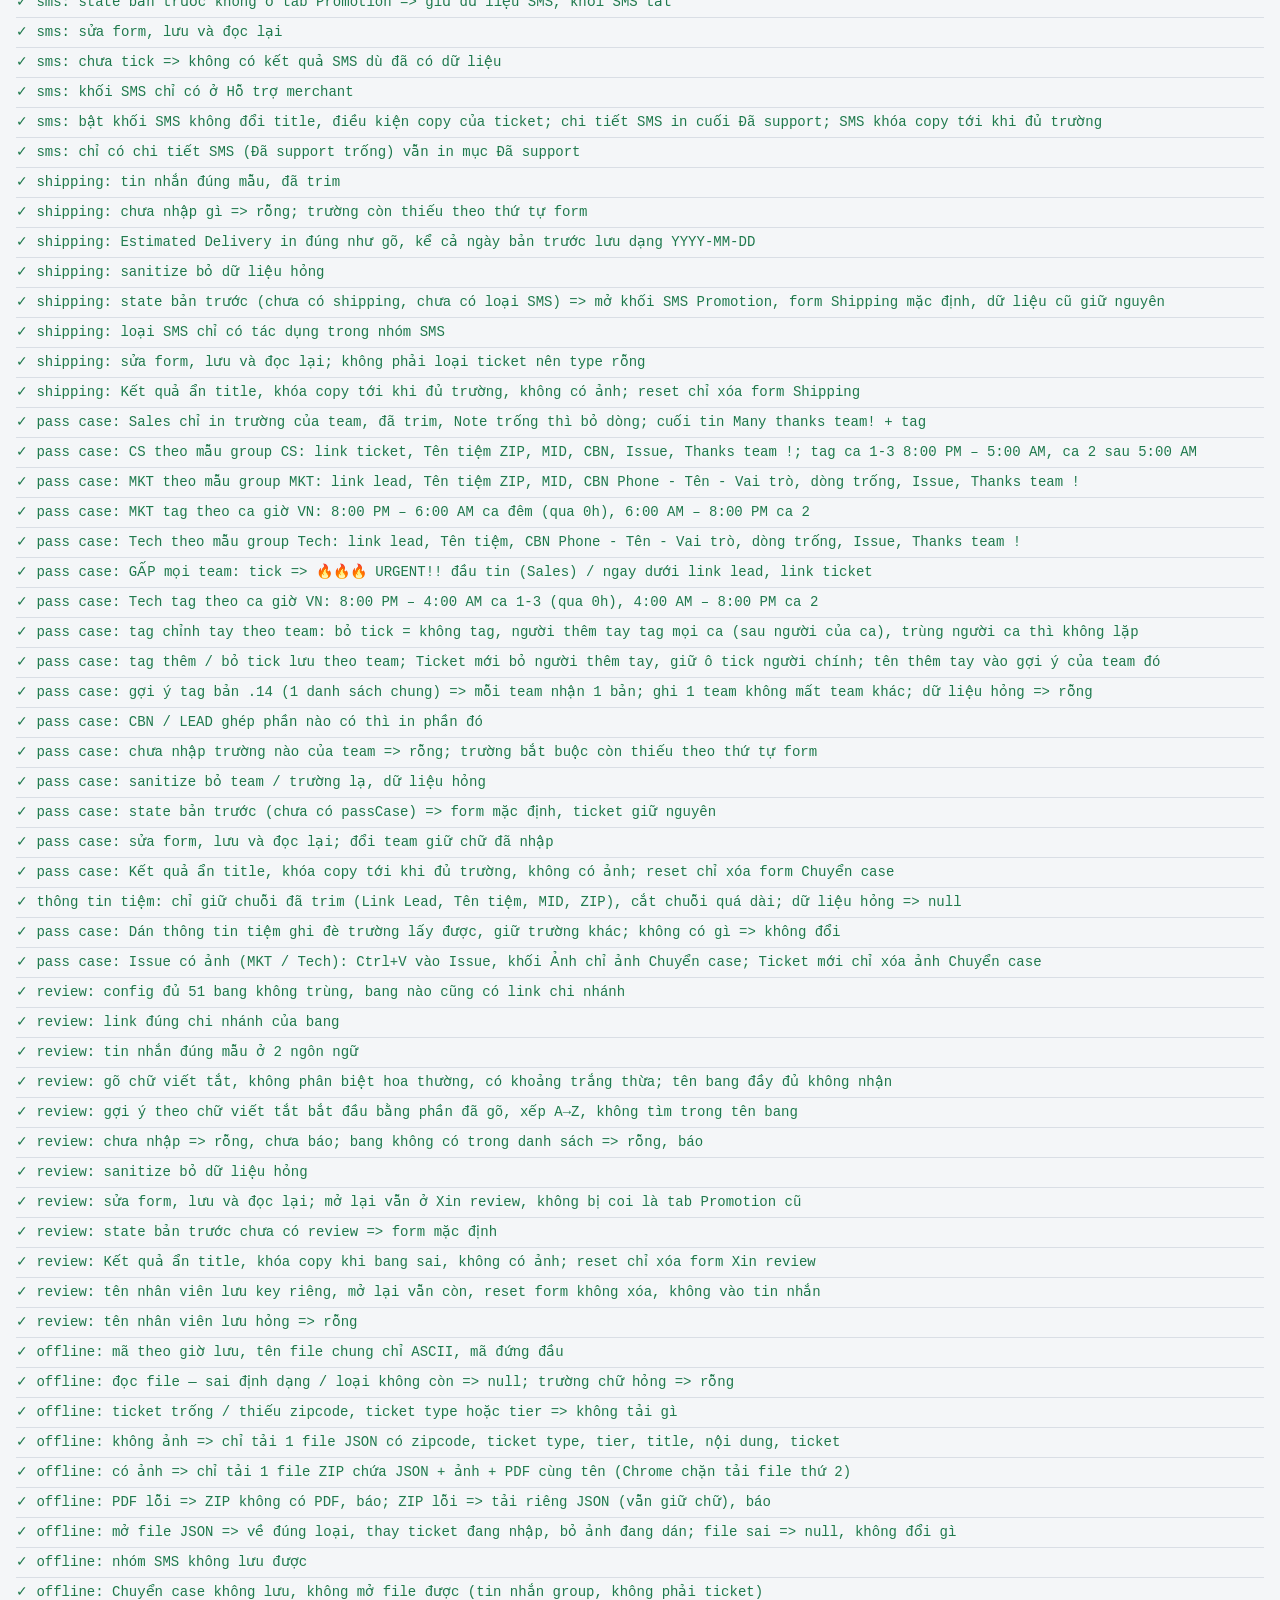
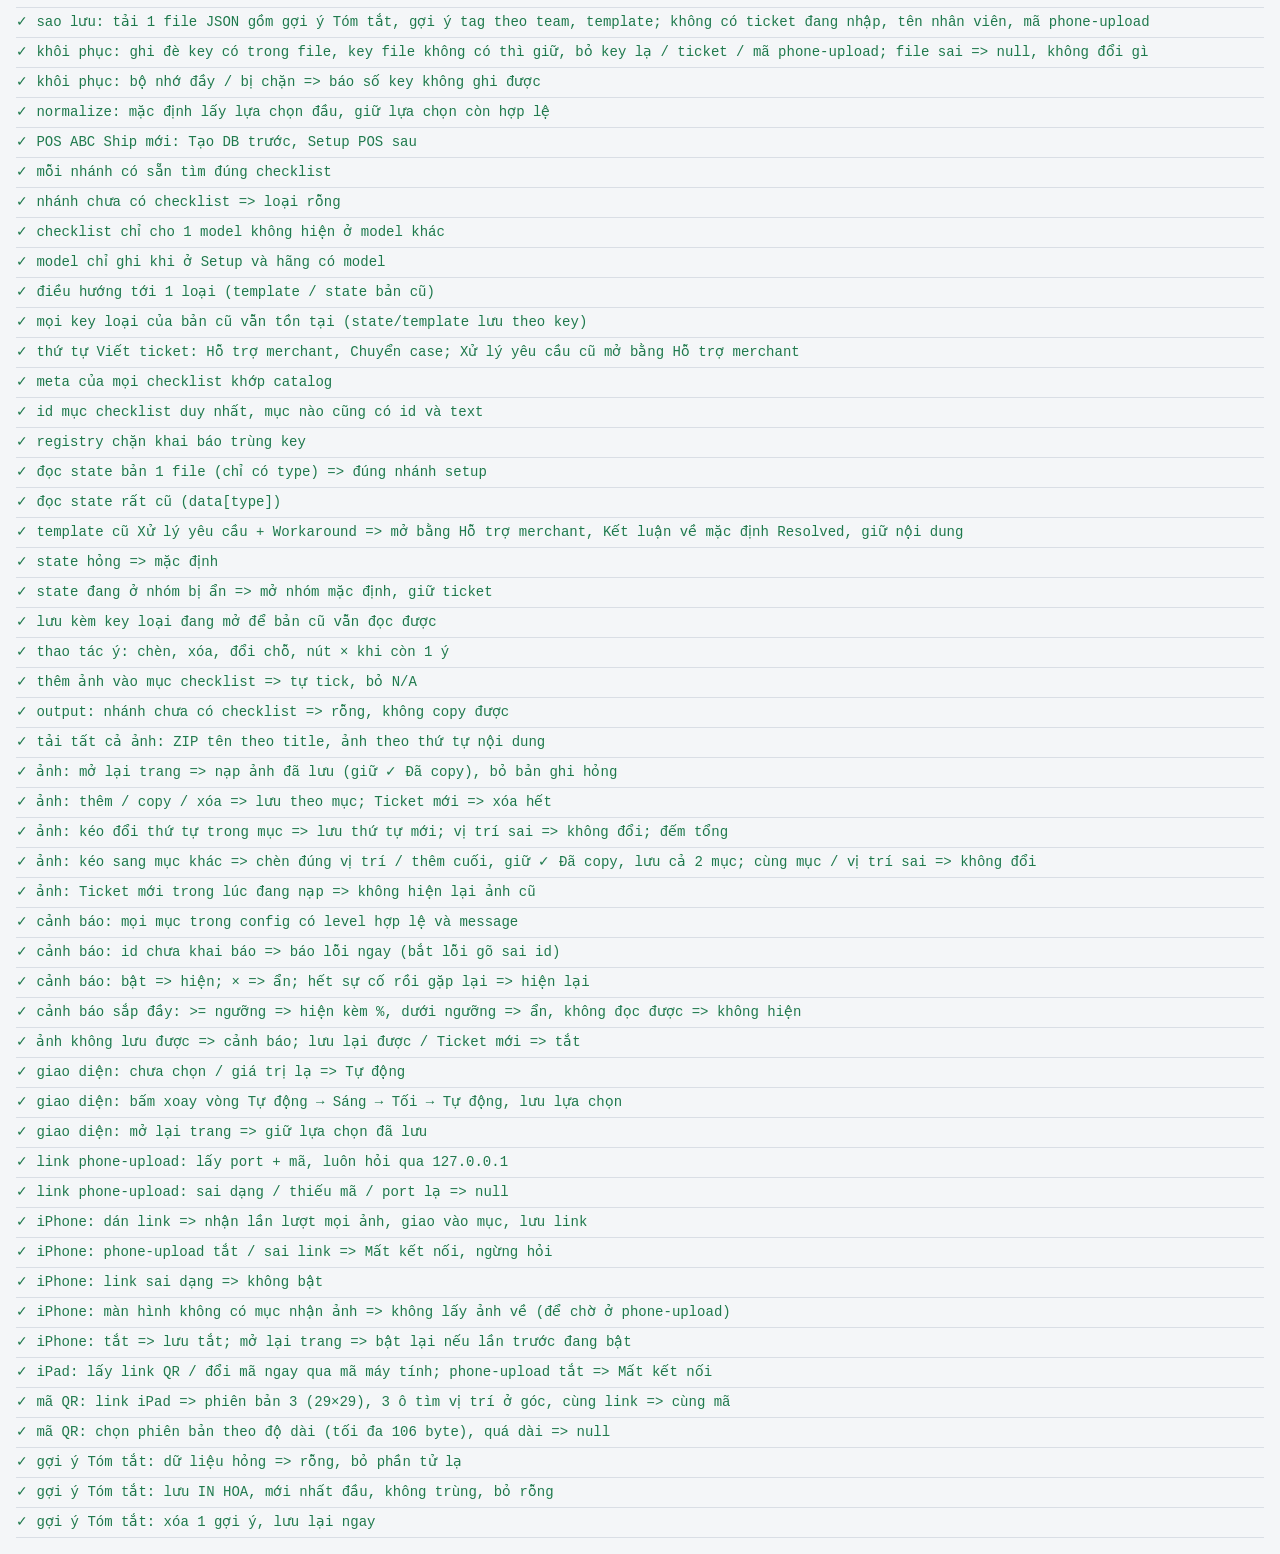
==== commit fc8af10e: "feat(passcase): Added Lấy thông tin tiệm bookmark and Dán thông tin tiệm button Bookmark chạy trên t" ====
--- a/tests/index.html
+++ b/tests/index.html
@@ -56,6 +56,7 @@
 <script src="../src/domain/shipping-message.js"></script>
 <script src="../src/domain/pass-case.js"></script>
 <script src="../src/domain/pass-case-message.js"></script>
+<script src="../src/domain/shop-info.js"></script>
 <script src="../src/domain/review.js"></script>
 <script src="../src/domain/review-message.js"></script>
 <script src="../src/domain/phone-link.js"></script>
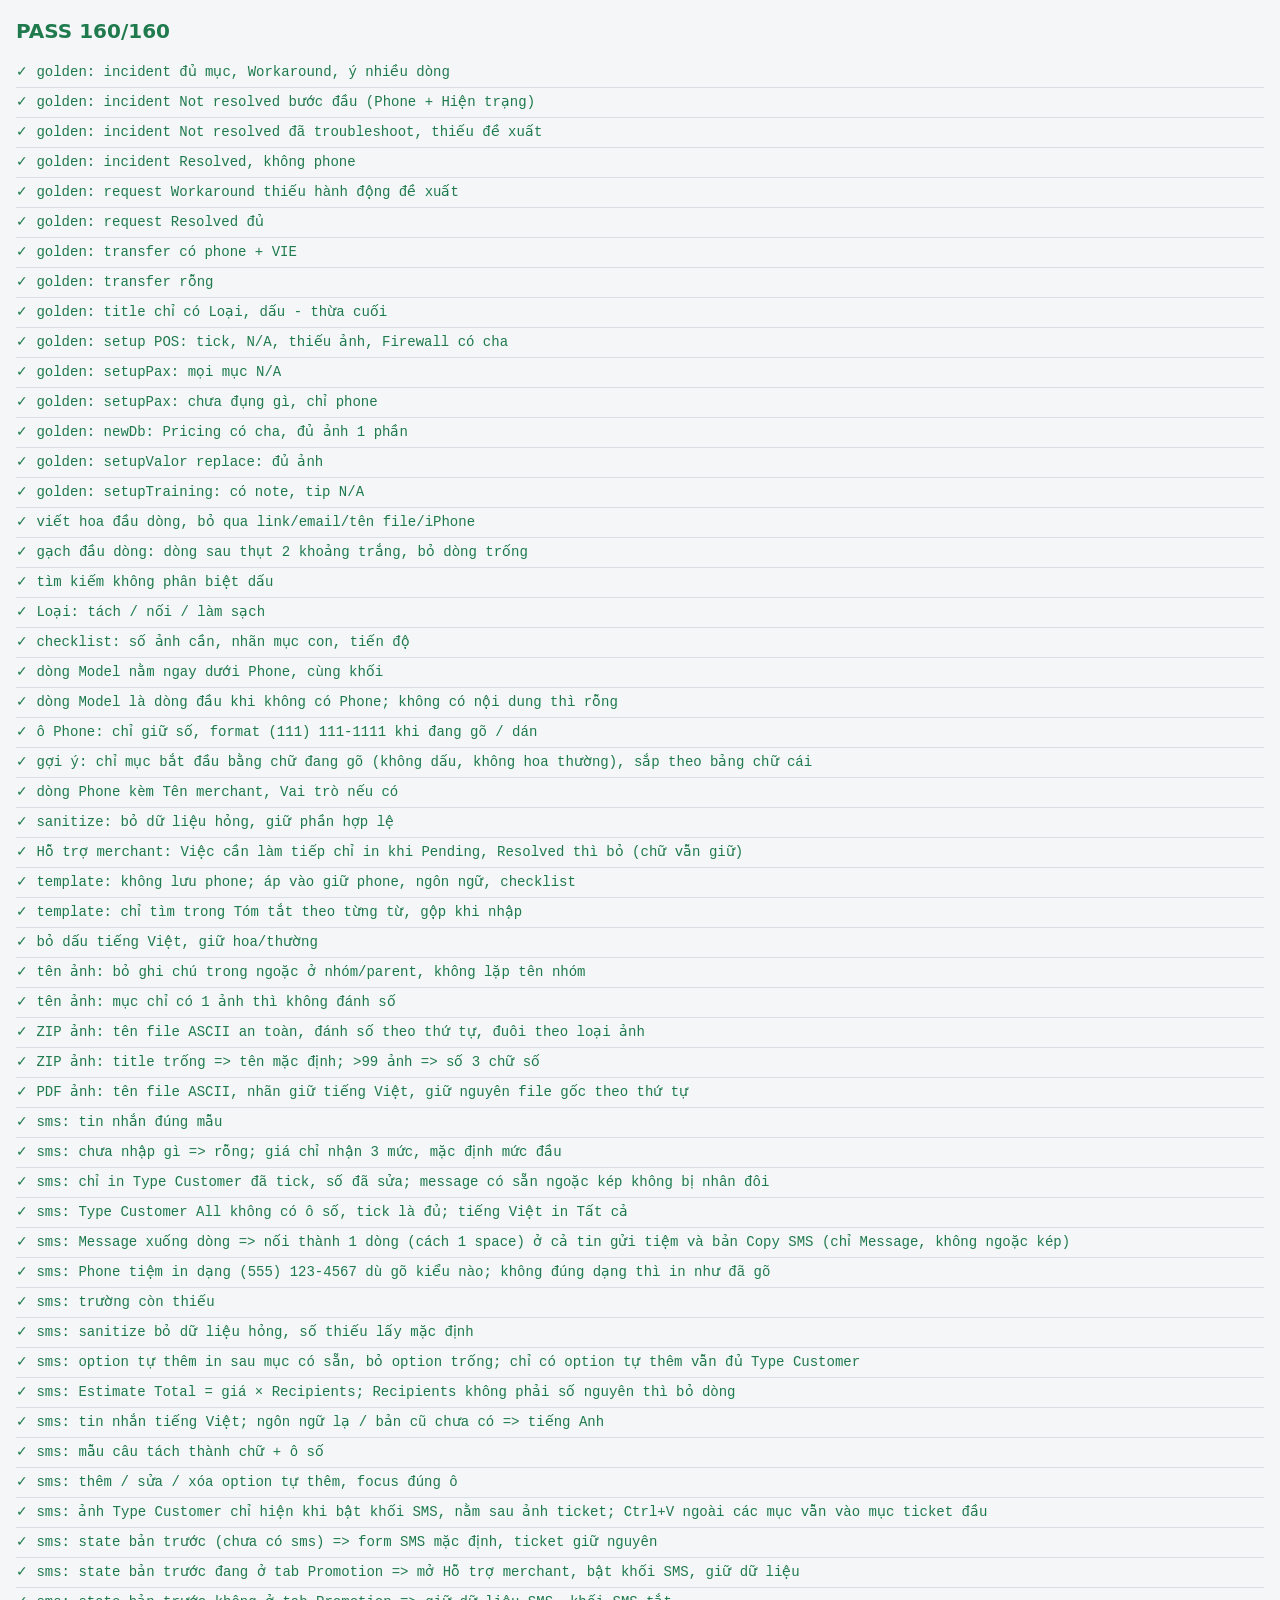
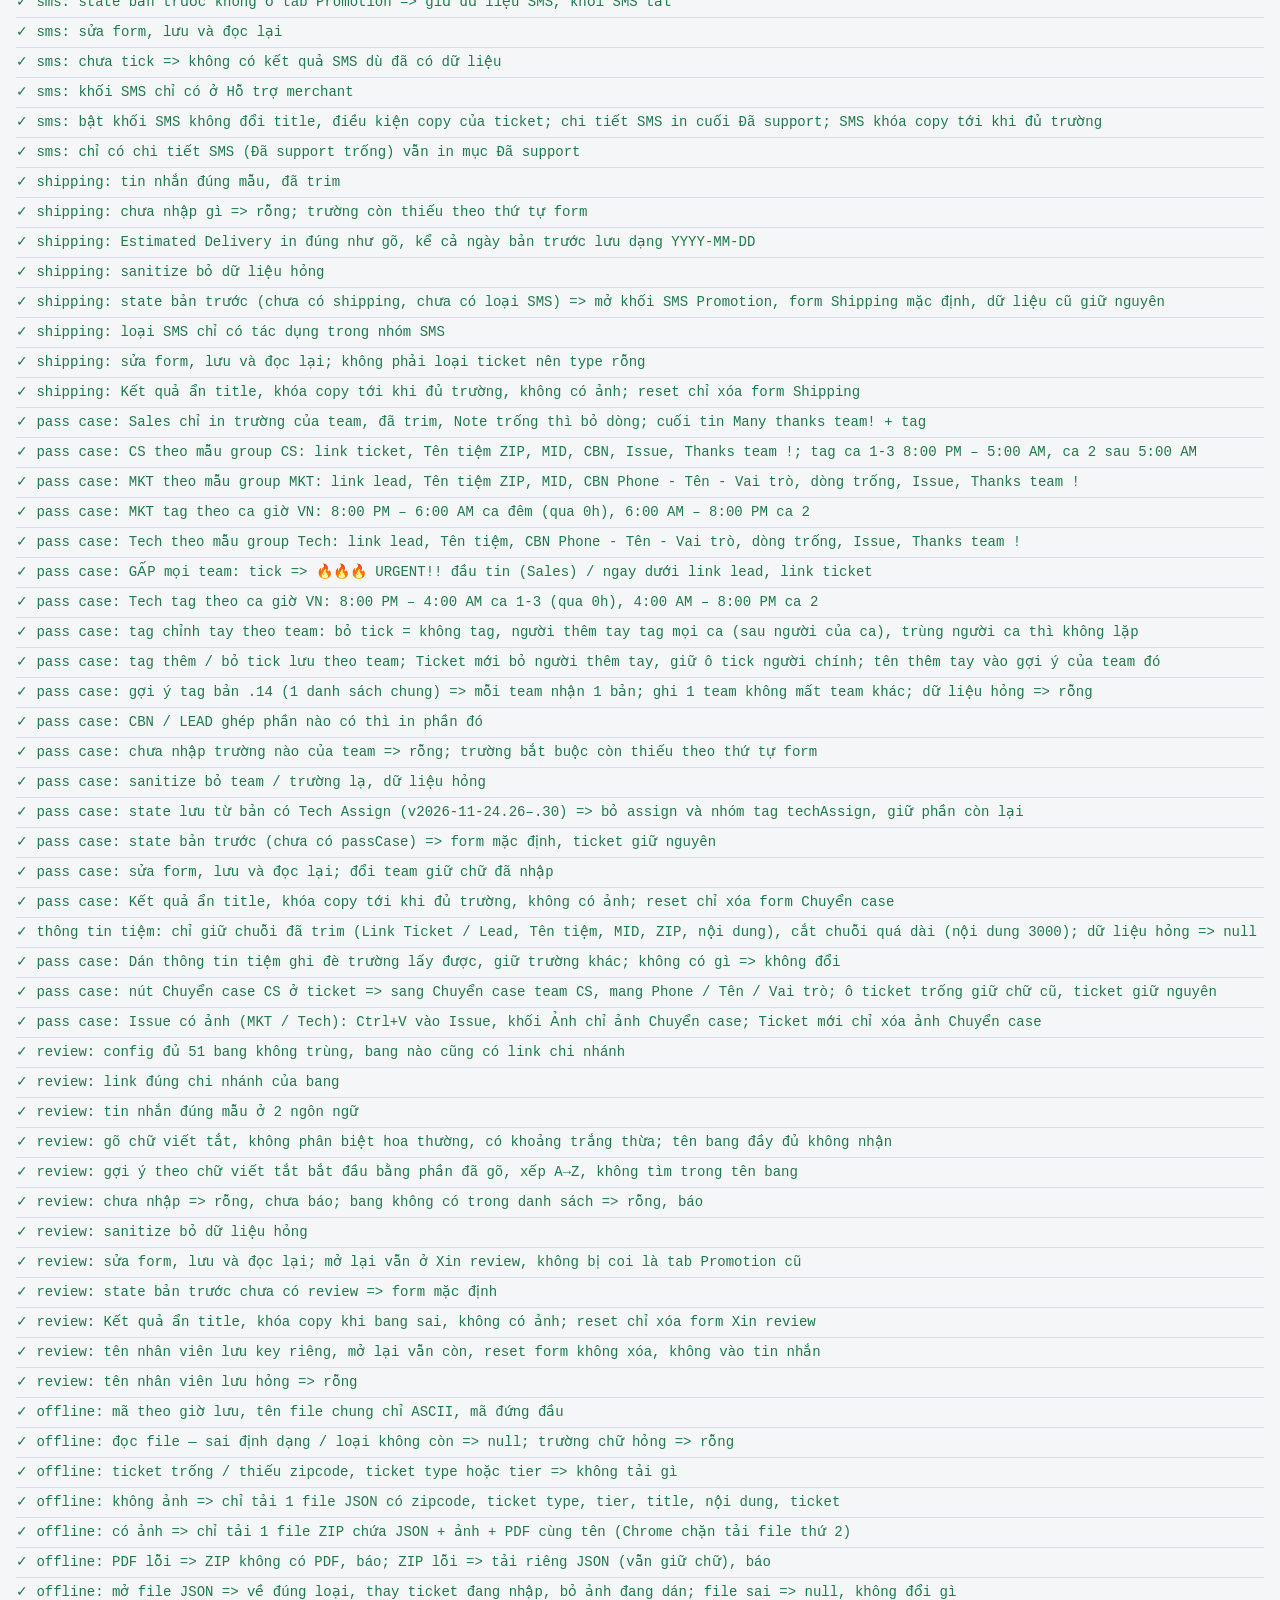
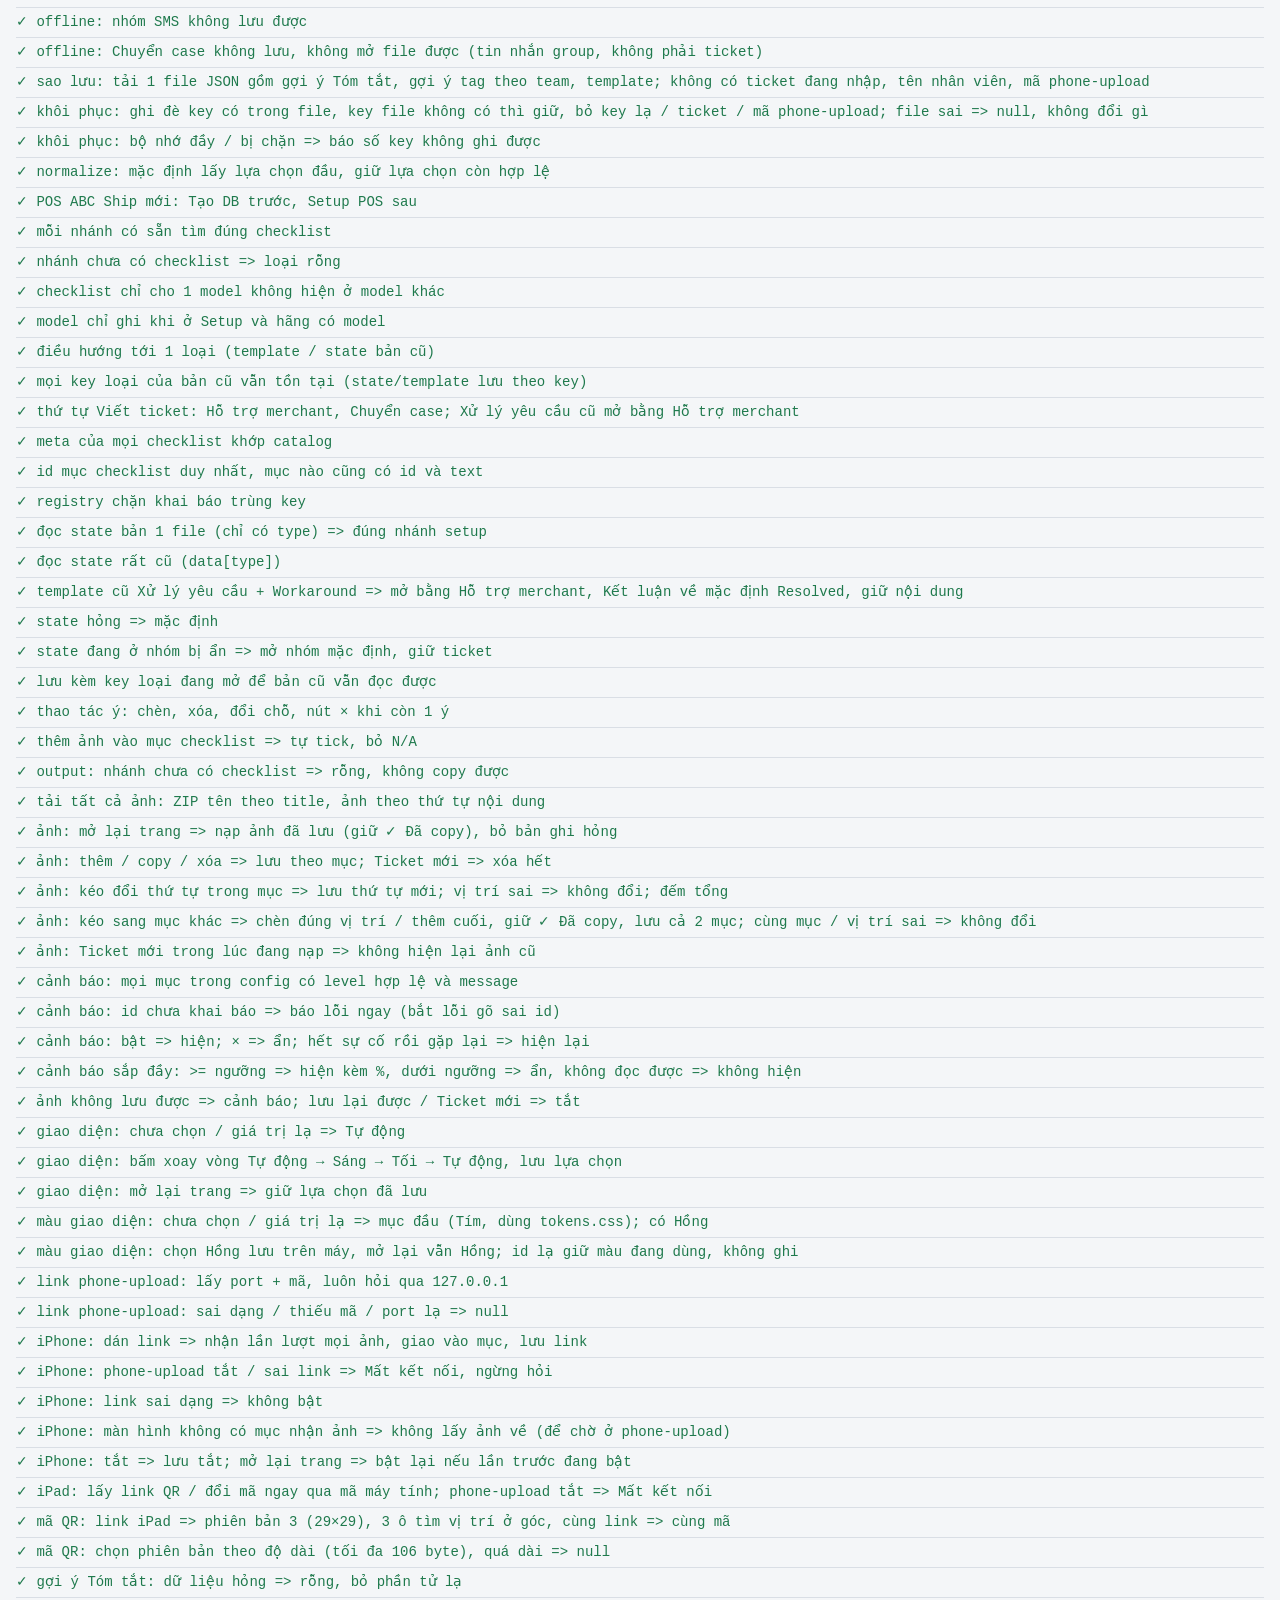
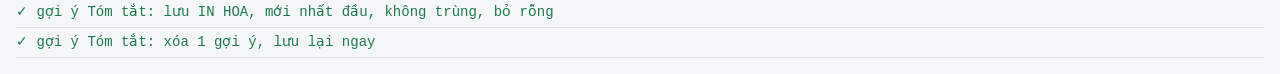
==== commit 69939311: "feat(theme): Added palette picker with restored pink palette Màu giao diện chọn ở menu Khác (Tím mặc" ====
--- a/tests/index.html
+++ b/tests/index.html
@@ -82,6 +82,7 @@
 <script src="../src/application/backup-service.js"></script>
 <script src="../src/application/notice-service.js"></script>
 <script src="../src/application/theme-service.js"></script>
+<script src="../src/application/palette-service.js"></script>
 <script src="../src/application/phone-service.js"></script>
 <script src="../src/application/summary-history-service.js"></script>
 <script src="../src/application/tag-history-service.js"></script>
@@ -102,6 +103,7 @@
 <script src="application.test.js"></script>
 <script src="notice.test.js"></script>
 <script src="theme.test.js"></script>
+<script src="palette.test.js"></script>
 <script src="phone.test.js"></script>
 <script src="summary-history.test.js"></script>
 <script src="run.js"></script>
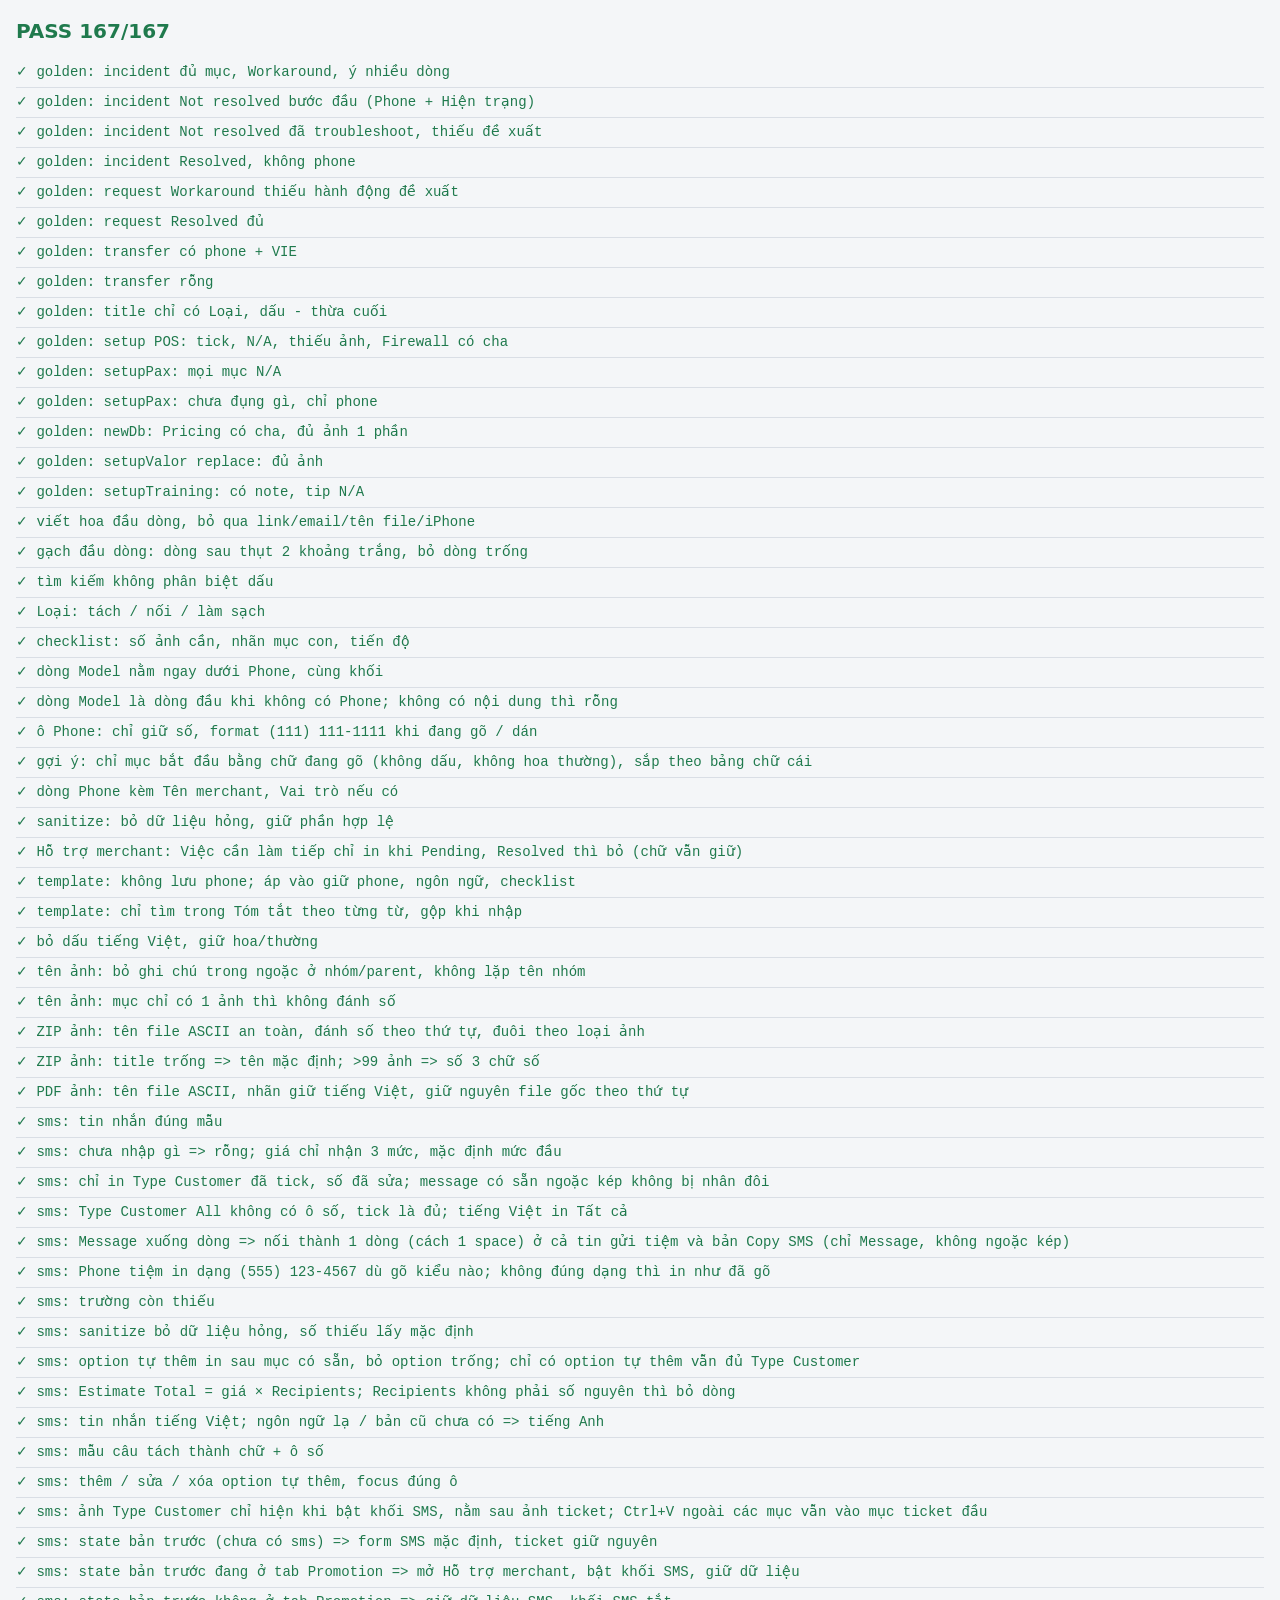
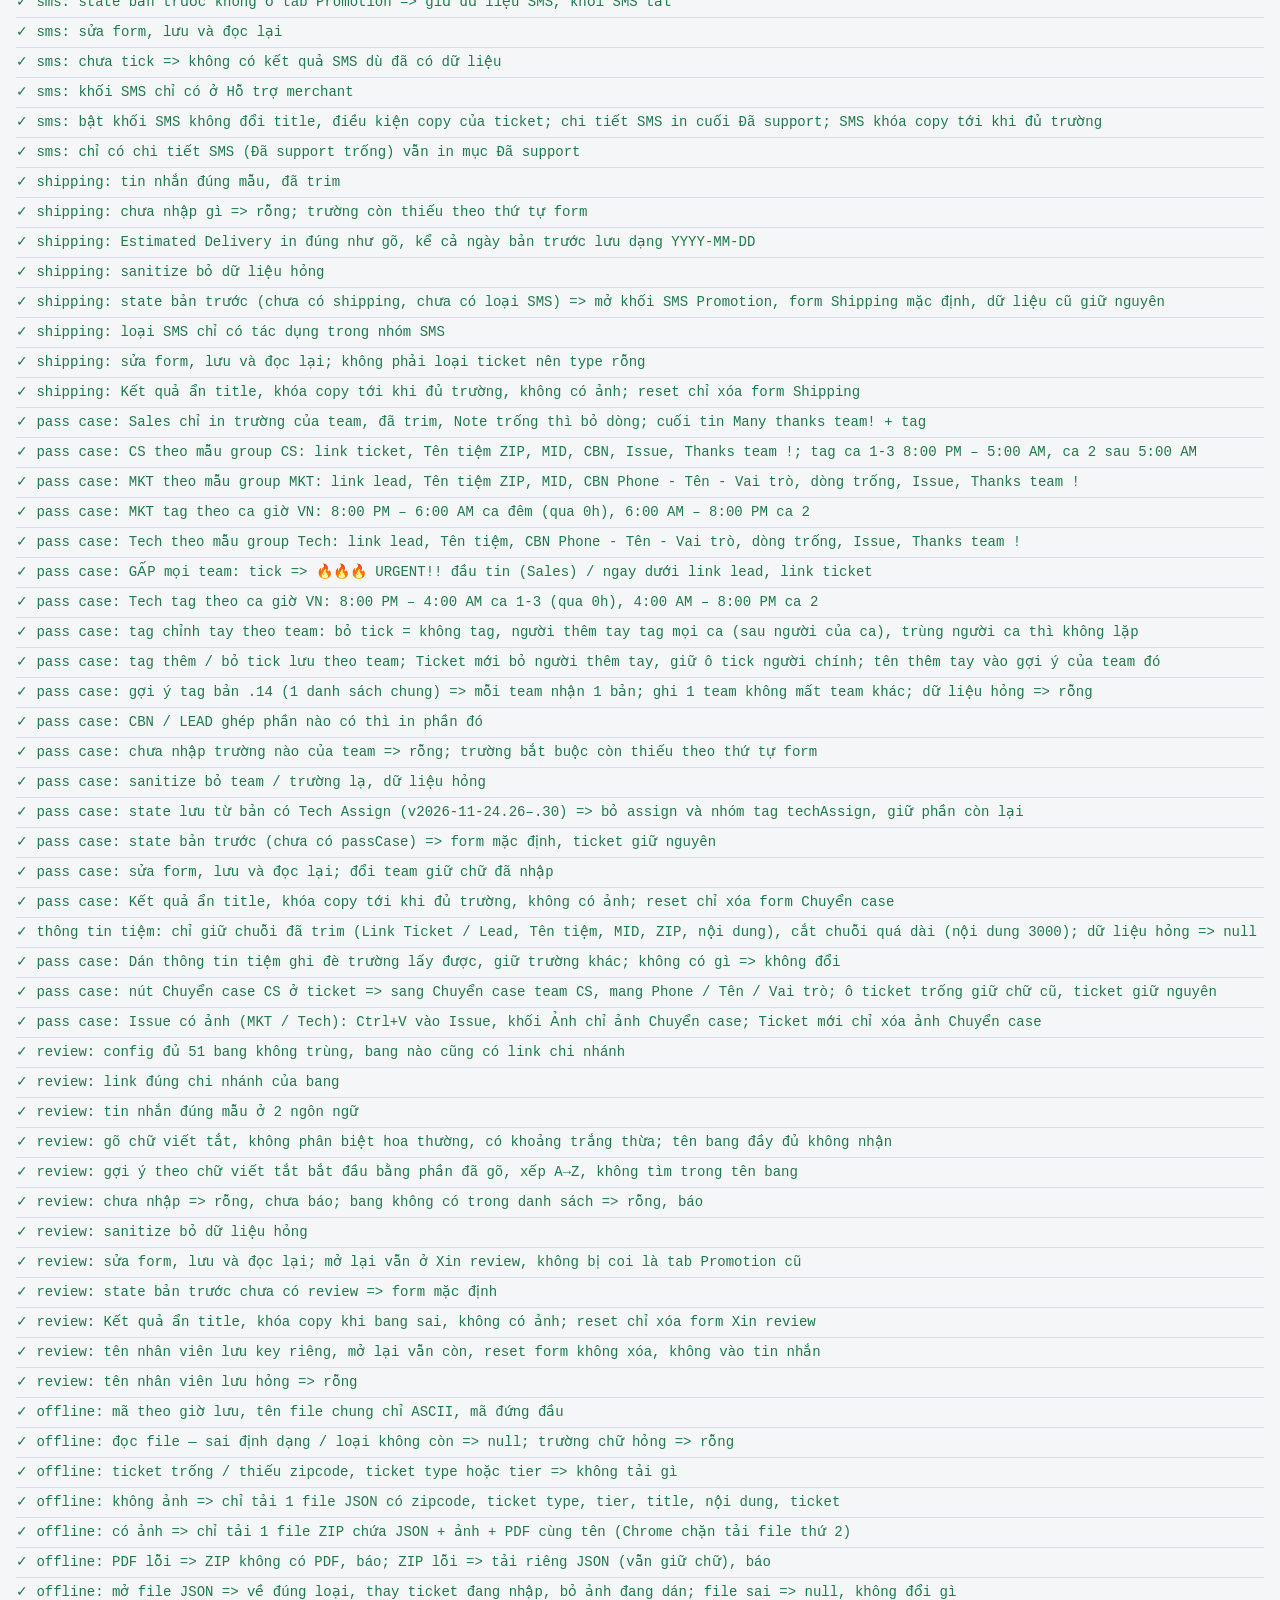
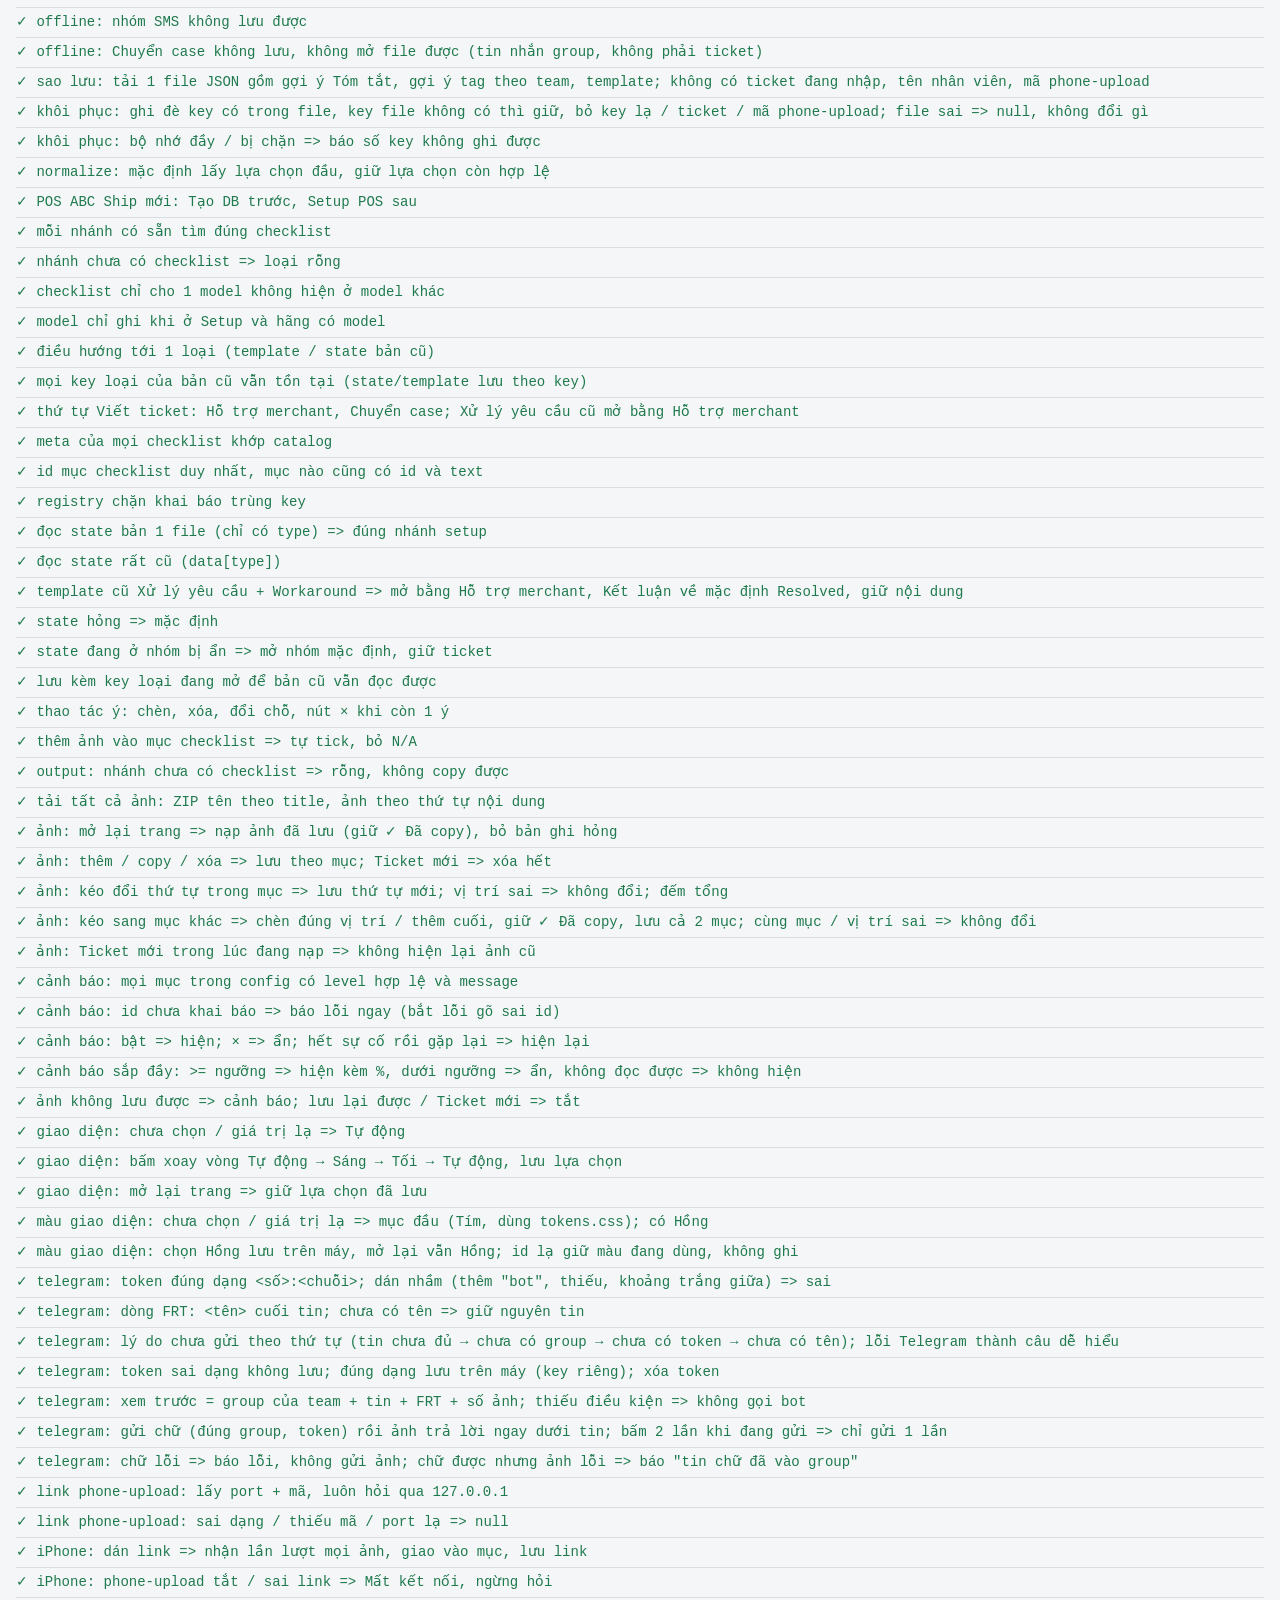
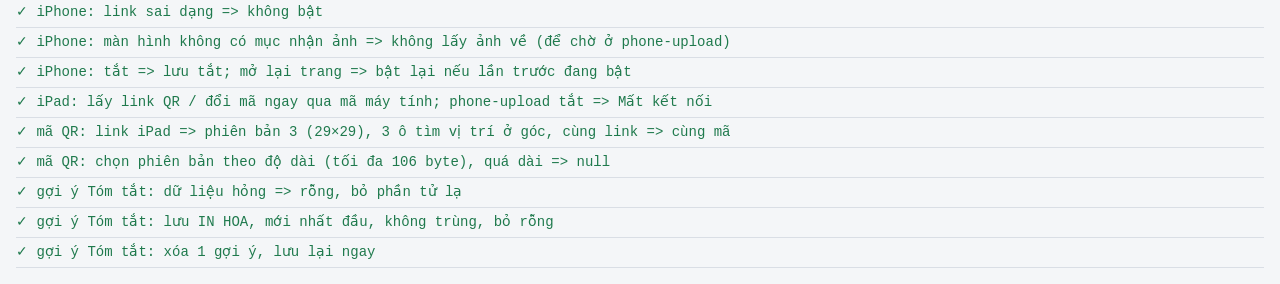
==== commit 282a0324: "feat(pass-case): Send transfer message to team group via shared Telegram bot Nút Gửi Telegram: xem t" ====
--- a/tests/index.html
+++ b/tests/index.html
@@ -57,6 +57,7 @@
 <script src="../src/domain/pass-case.js"></script>
 <script src="../src/domain/pass-case-message.js"></script>
 <script src="../src/domain/shop-info.js"></script>
+<script src="../src/domain/telegram-message.js"></script>
 <script src="../src/domain/review.js"></script>
 <script src="../src/domain/review-message.js"></script>
 <script src="../src/domain/phone-link.js"></script>
@@ -83,6 +84,7 @@
 <script src="../src/application/notice-service.js"></script>
 <script src="../src/application/theme-service.js"></script>
 <script src="../src/application/palette-service.js"></script>
+<script src="../src/application/telegram-service.js"></script>
 <script src="../src/application/phone-service.js"></script>
 <script src="../src/application/summary-history-service.js"></script>
 <script src="../src/application/tag-history-service.js"></script>
@@ -104,6 +106,7 @@
 <script src="notice.test.js"></script>
 <script src="theme.test.js"></script>
 <script src="palette.test.js"></script>
+<script src="telegram.test.js"></script>
 <script src="phone.test.js"></script>
 <script src="summary-history.test.js"></script>
 <script src="run.js"></script>
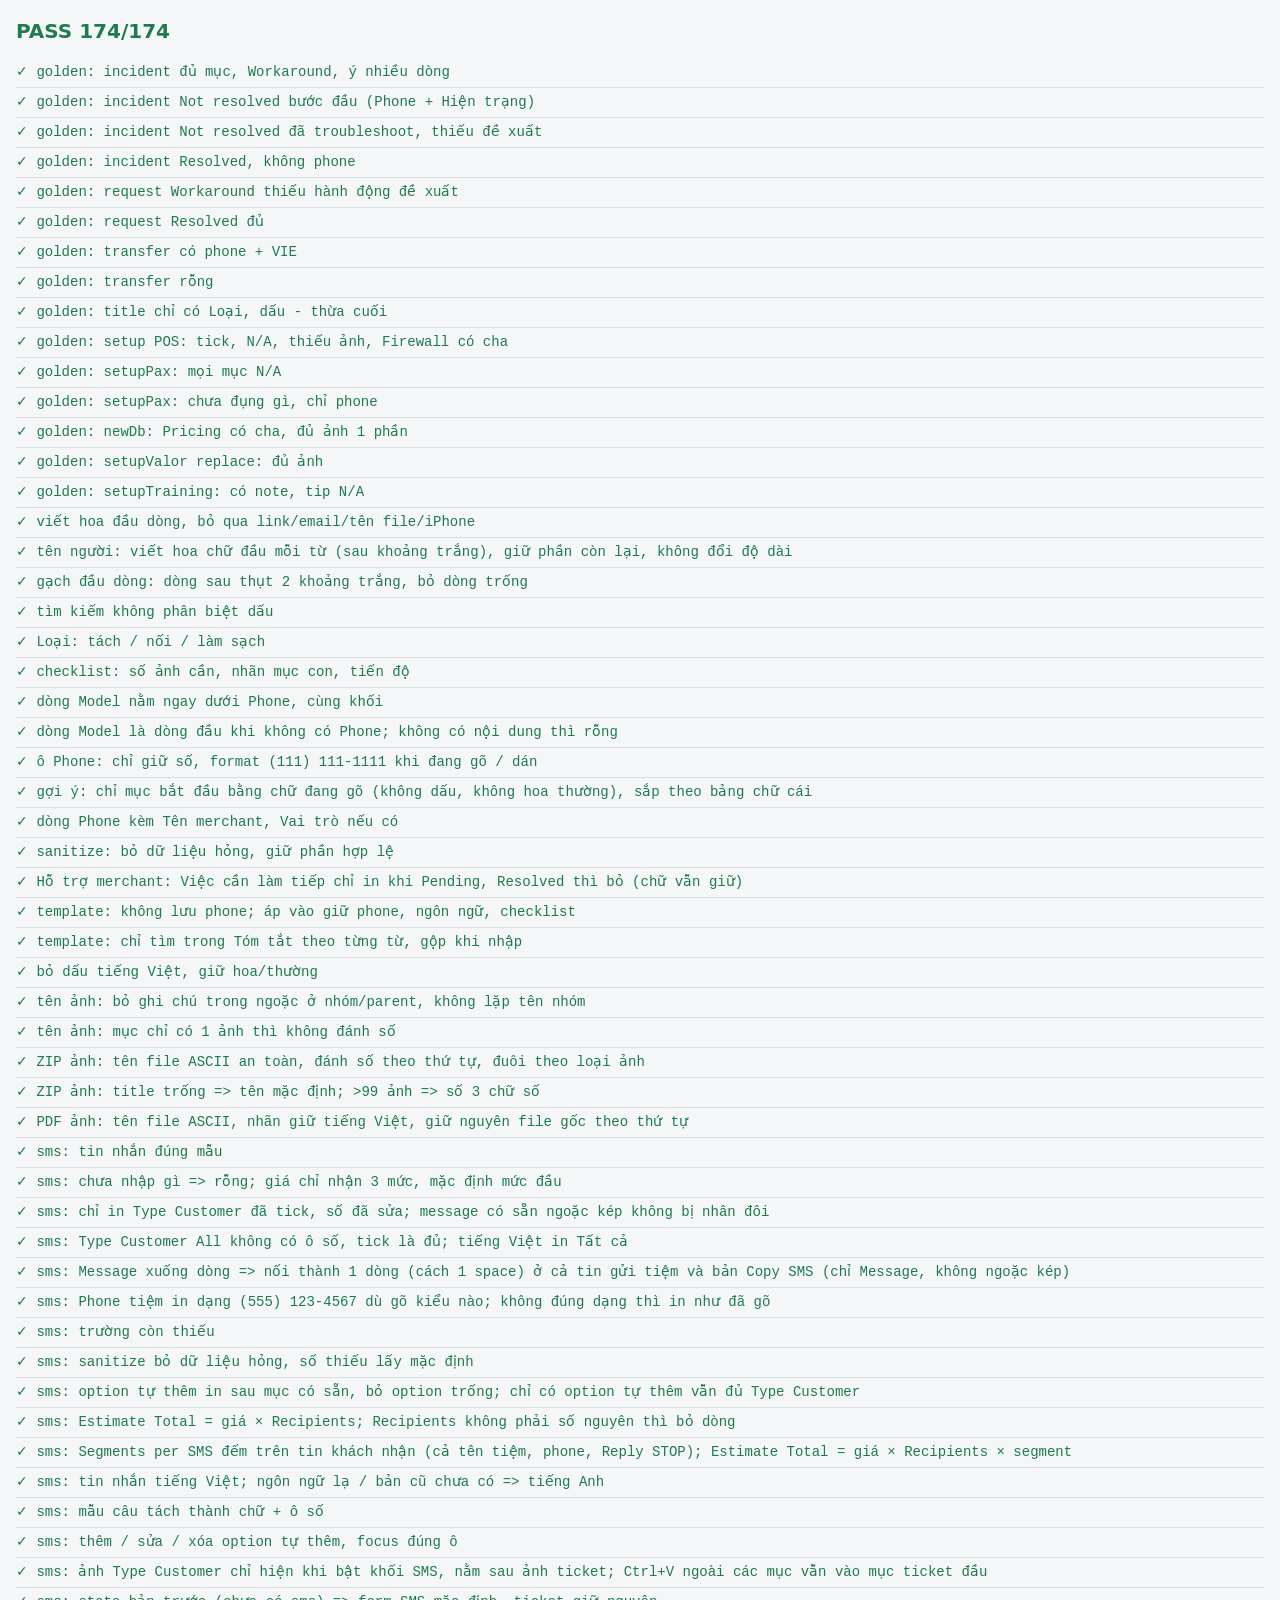
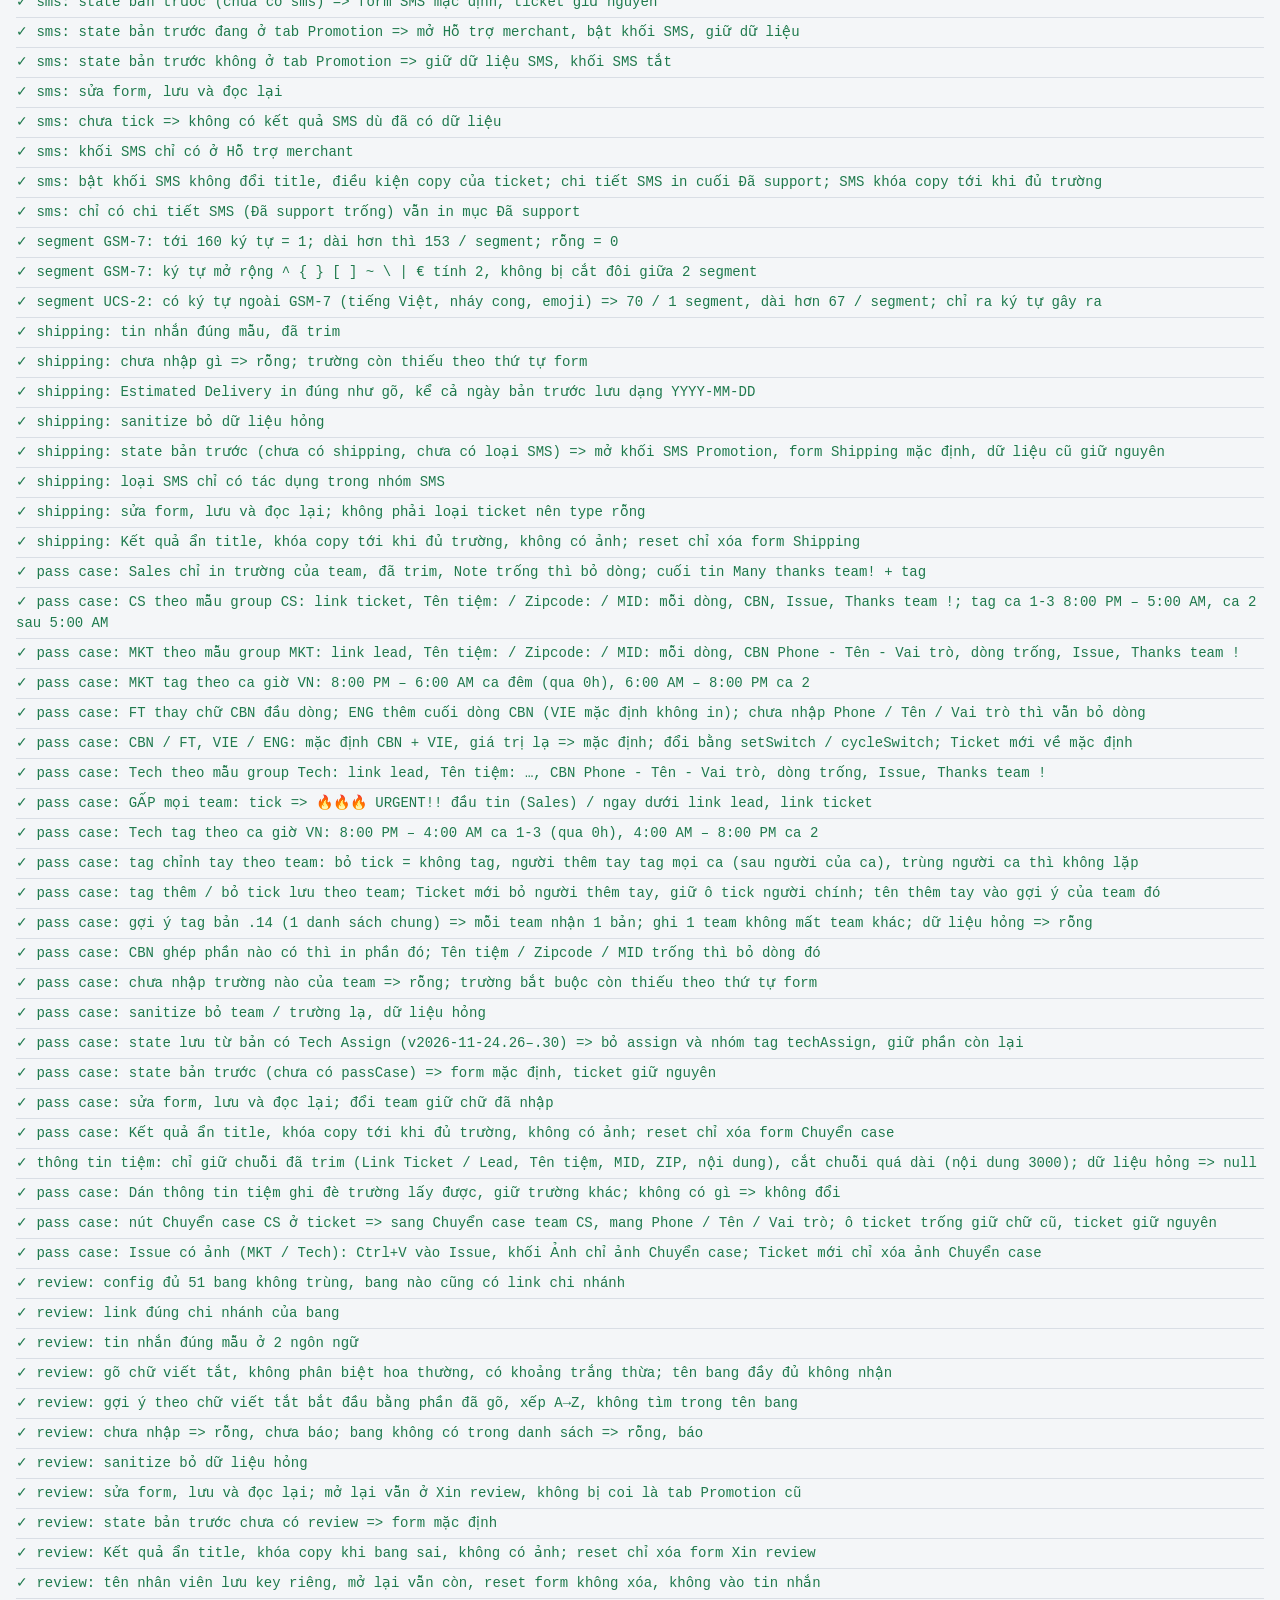
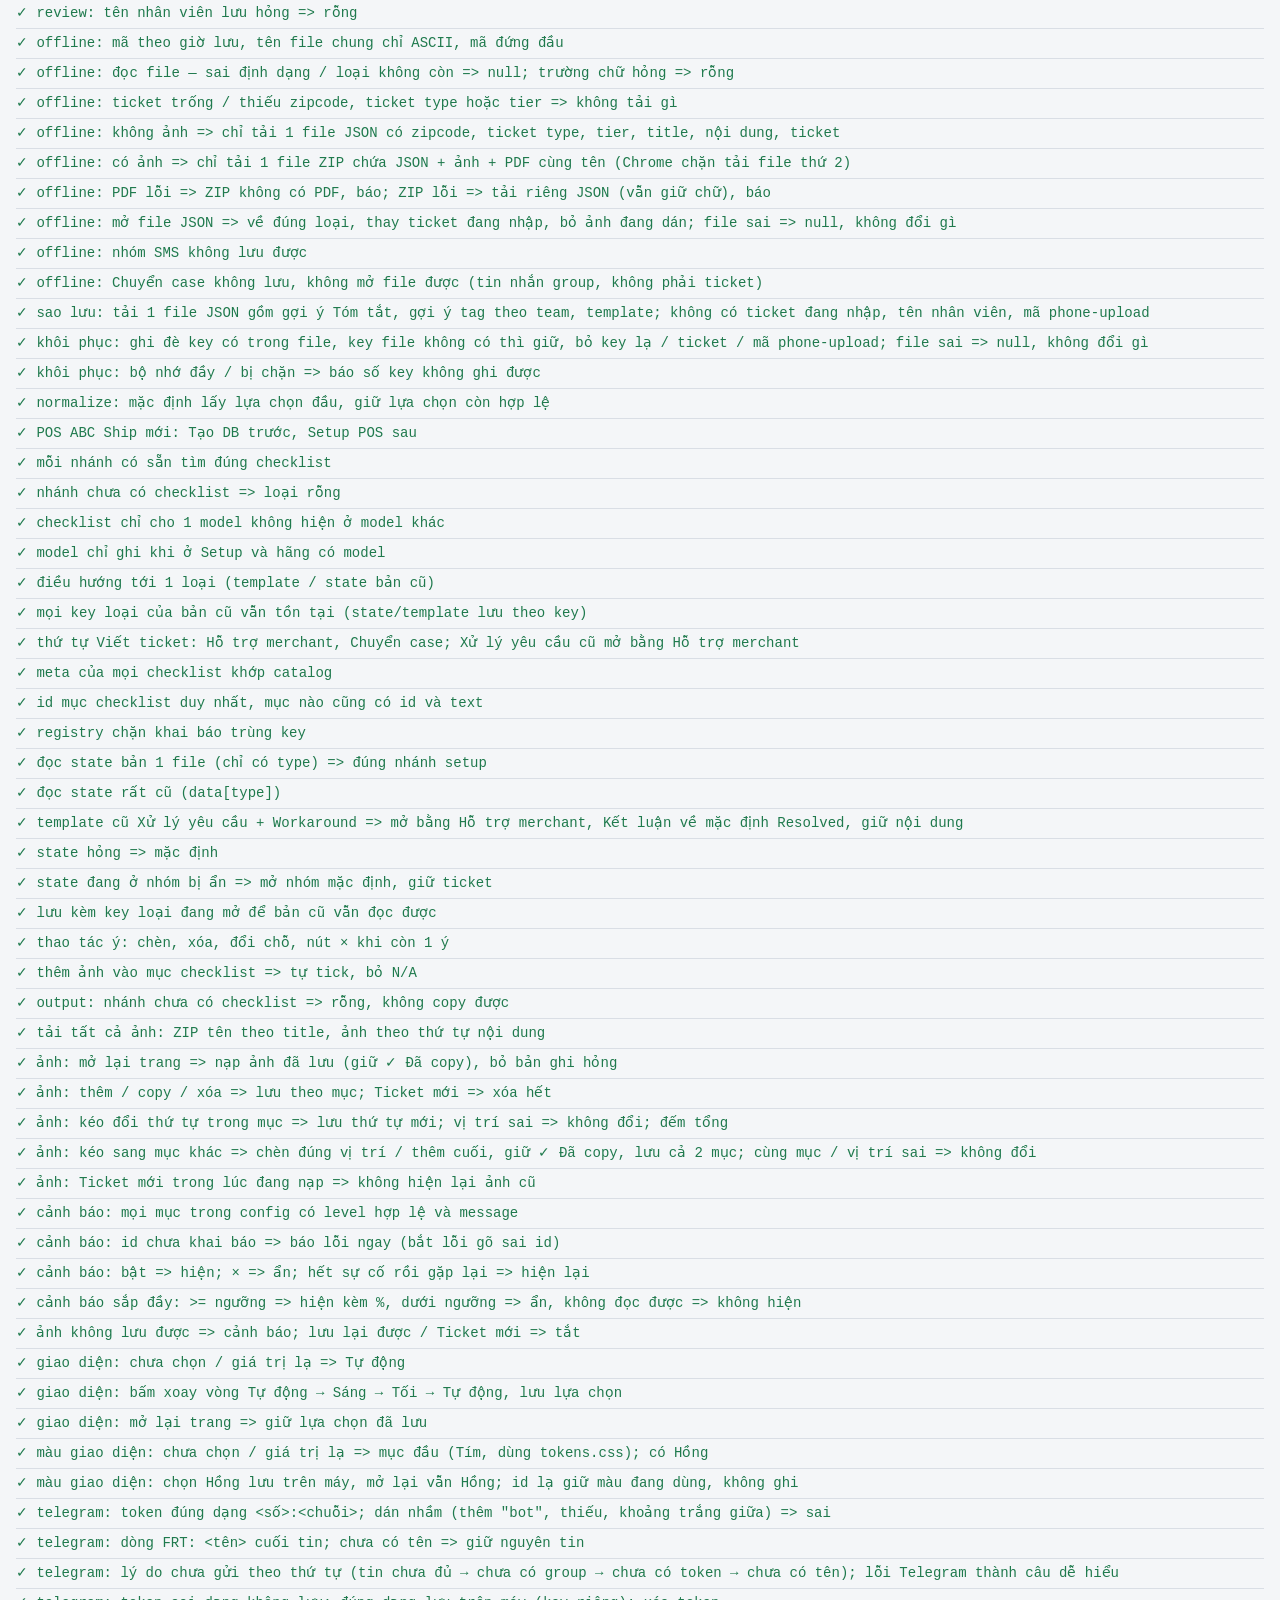
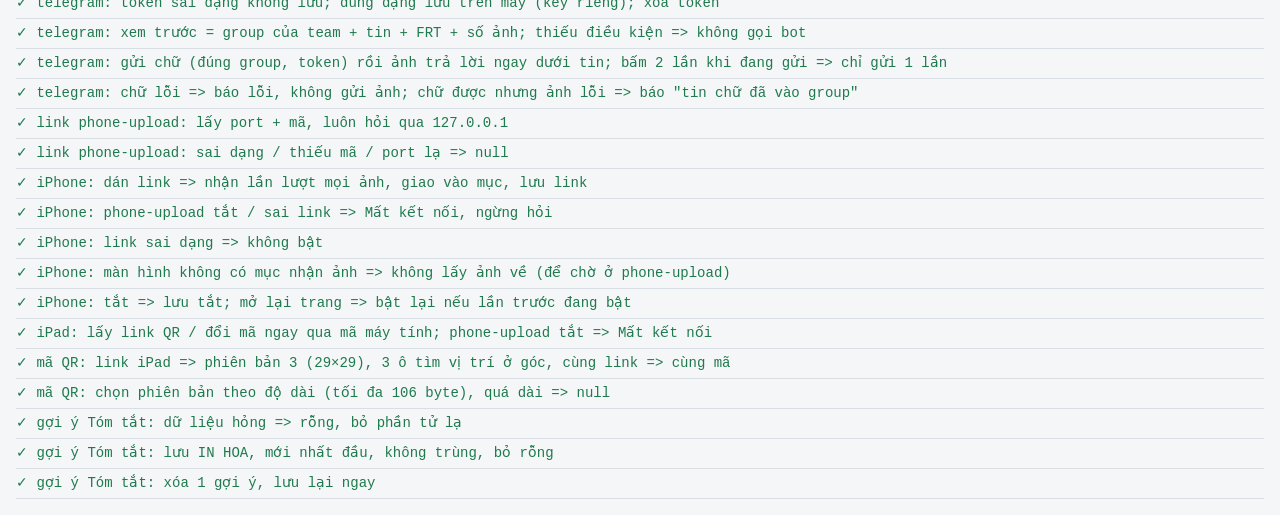
==== commit ca1e2e64: "feat(sms): Count SMS segments like Twilio calculator and multiply Estimate Total Đếm segment tin khá" ====
--- a/tests/index.html
+++ b/tests/index.html
@@ -51,6 +51,7 @@
 <script src="../src/domain/offline-ticket.js"></script>
 <script src="../src/domain/backup.js"></script>
 <script src="../src/domain/sms.js"></script>
+<script src="../src/domain/sms-segments.js"></script>
 <script src="../src/domain/sms-message.js"></script>
 <script src="../src/domain/shipping.js"></script>
 <script src="../src/domain/shipping-message.js"></script>
@@ -95,6 +96,7 @@
 <script src="golden.test.js"></script>
 <script src="domain.test.js"></script>
 <script src="sms.test.js"></script>
+<script src="sms-segments.test.js"></script>
 <script src="shipping.test.js"></script>
 <script src="pass-case.test.js"></script>
 <script src="review.test.js"></script>
